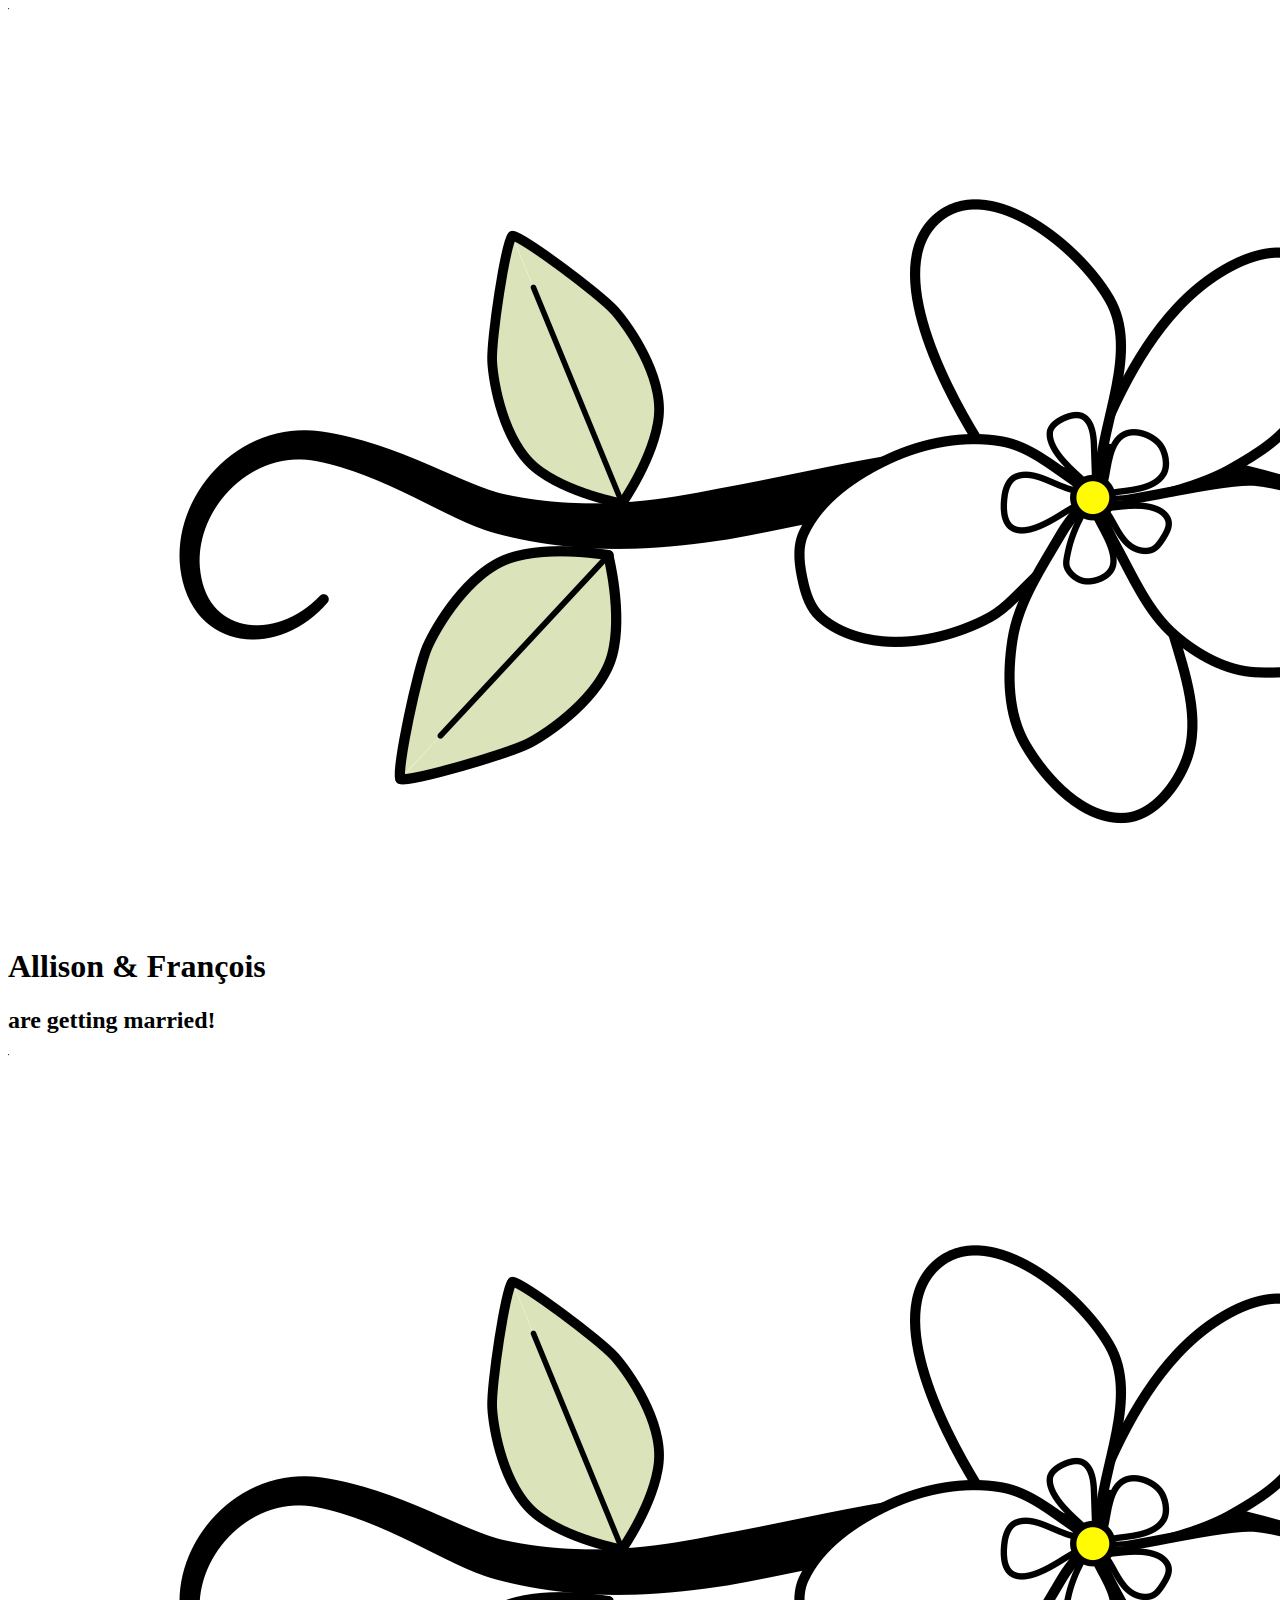
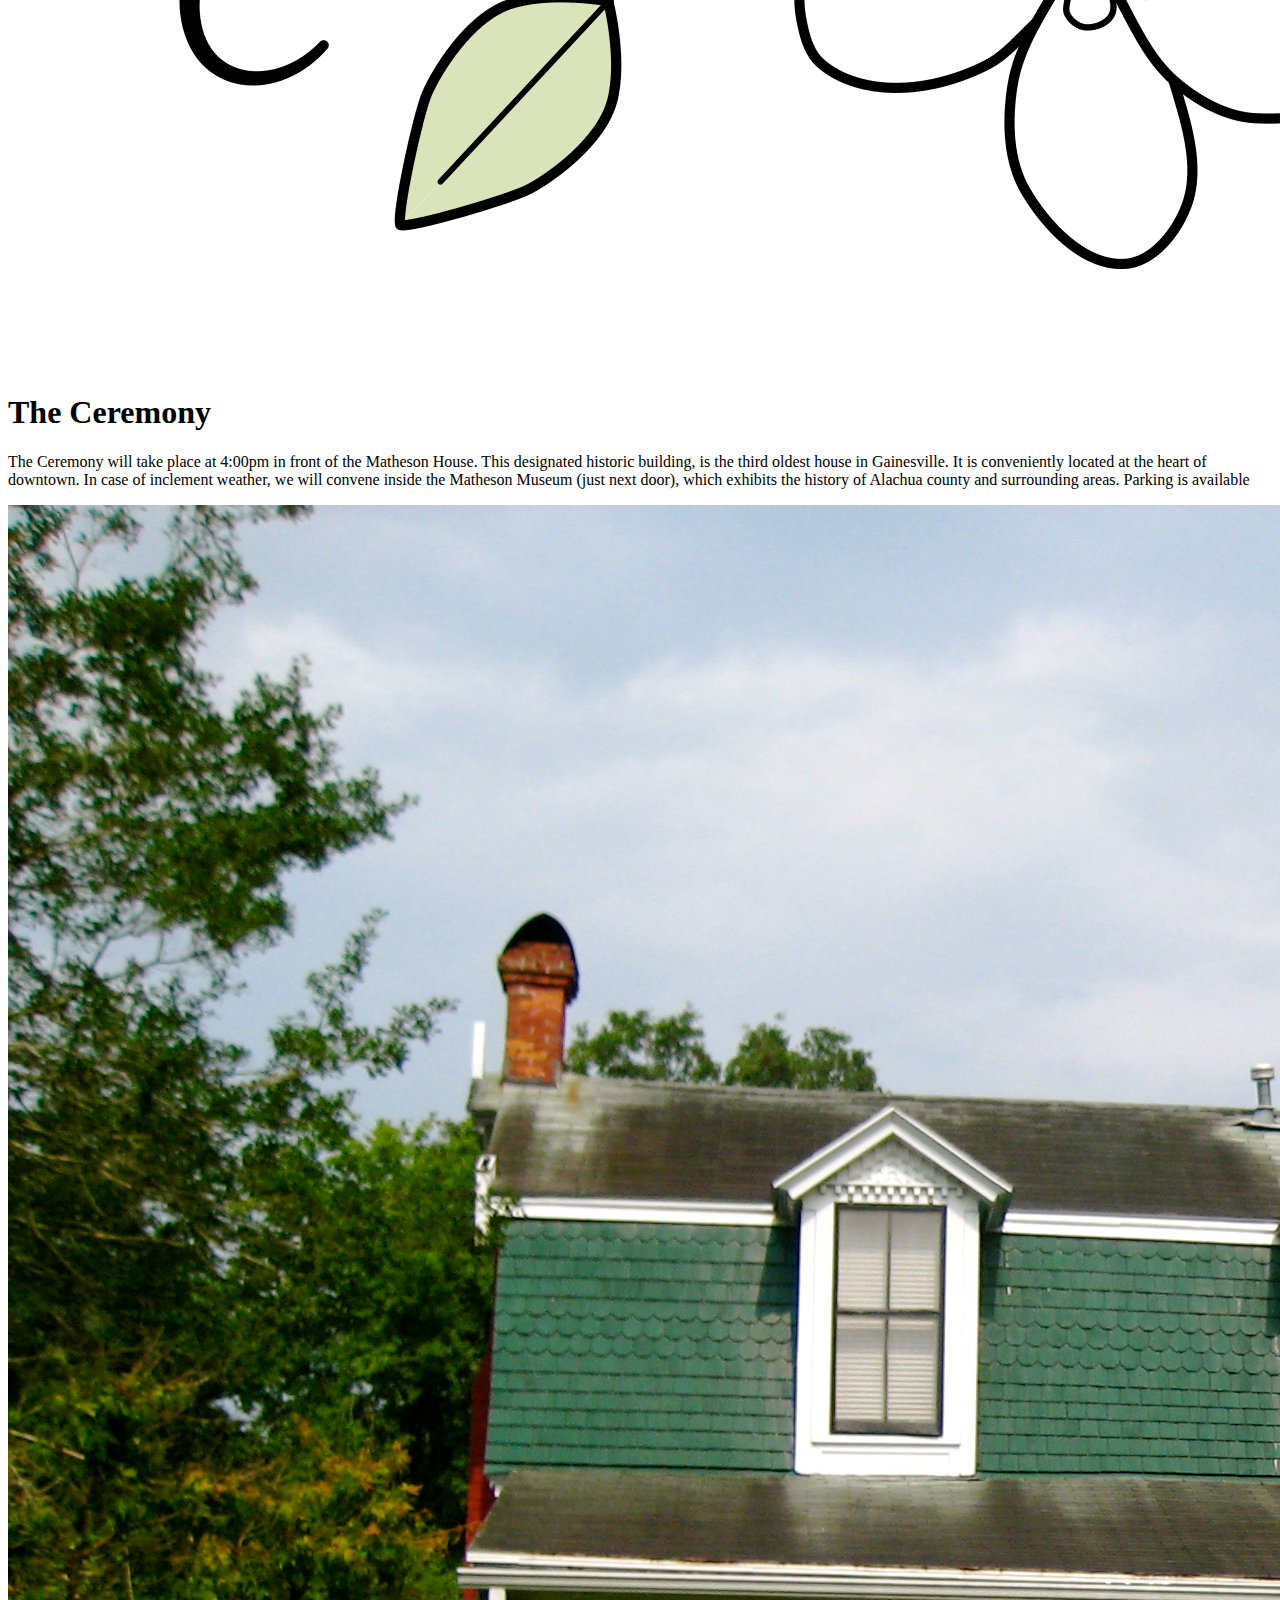
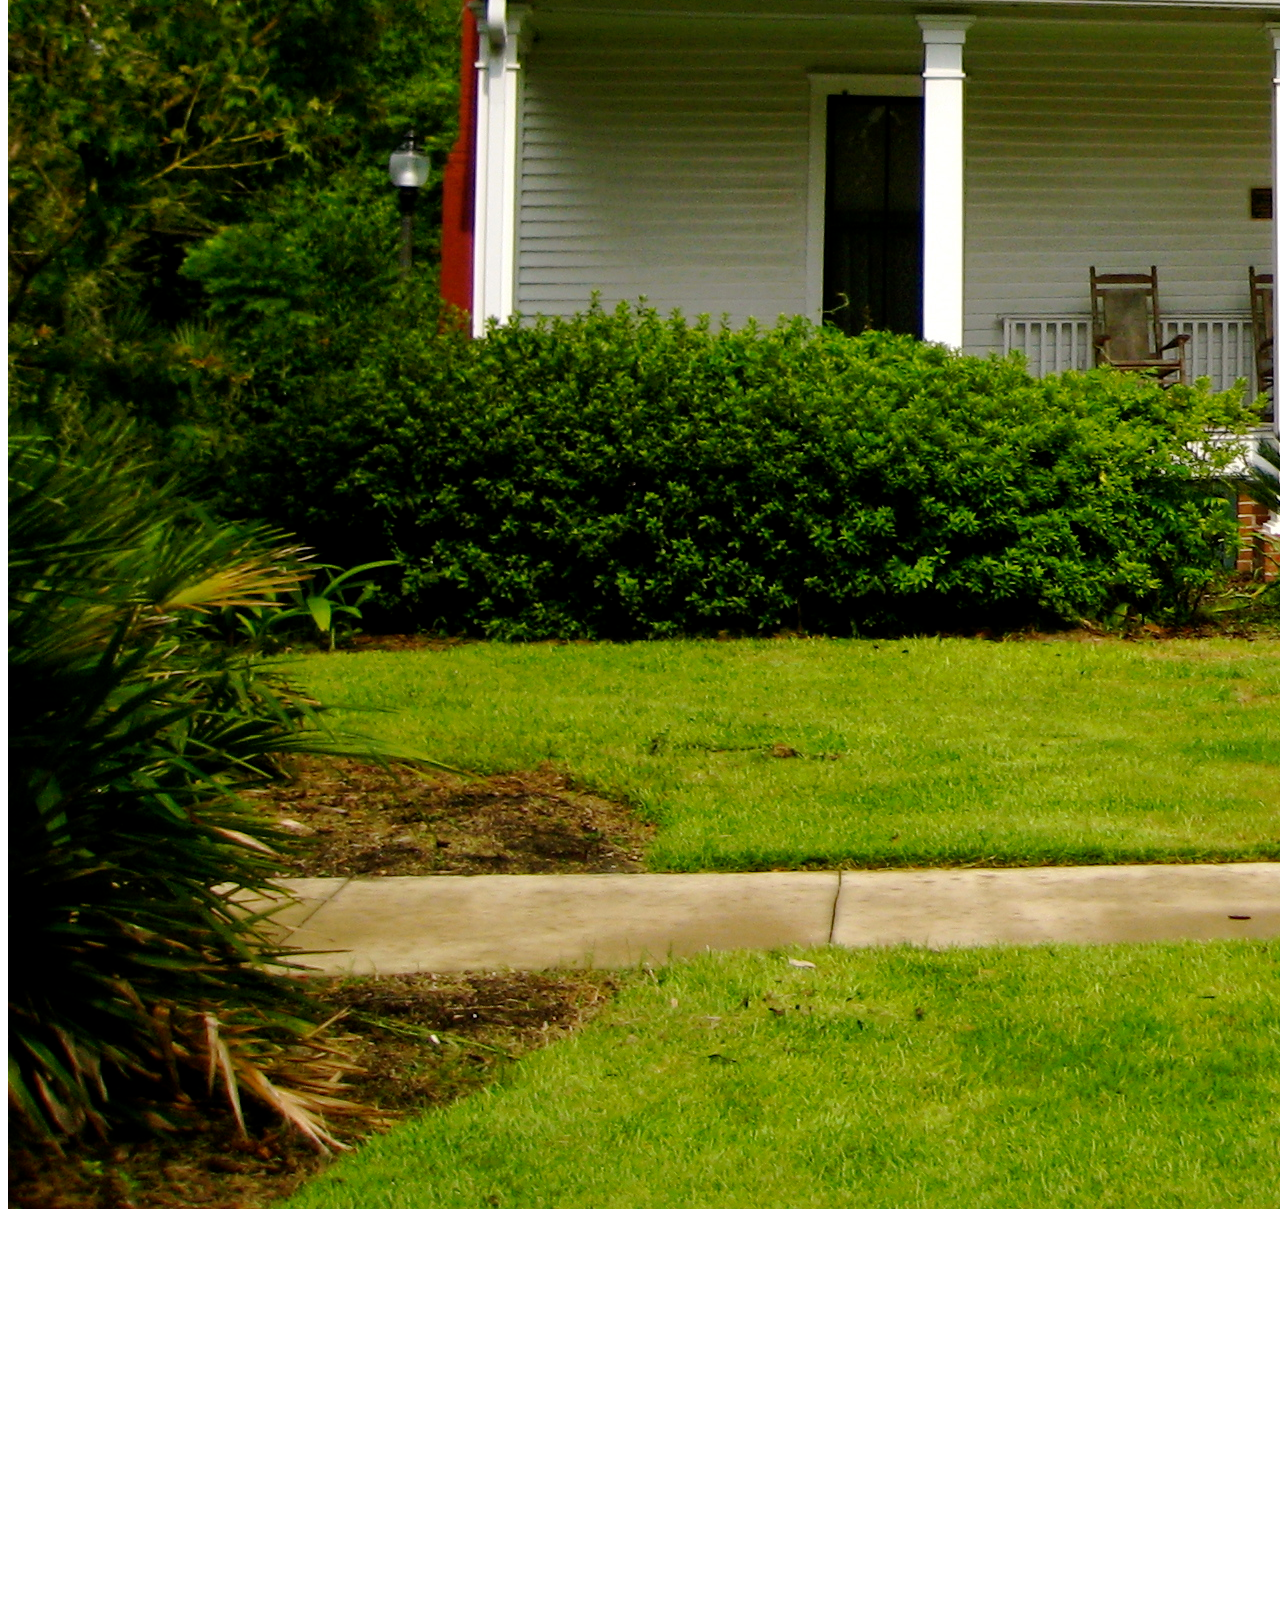
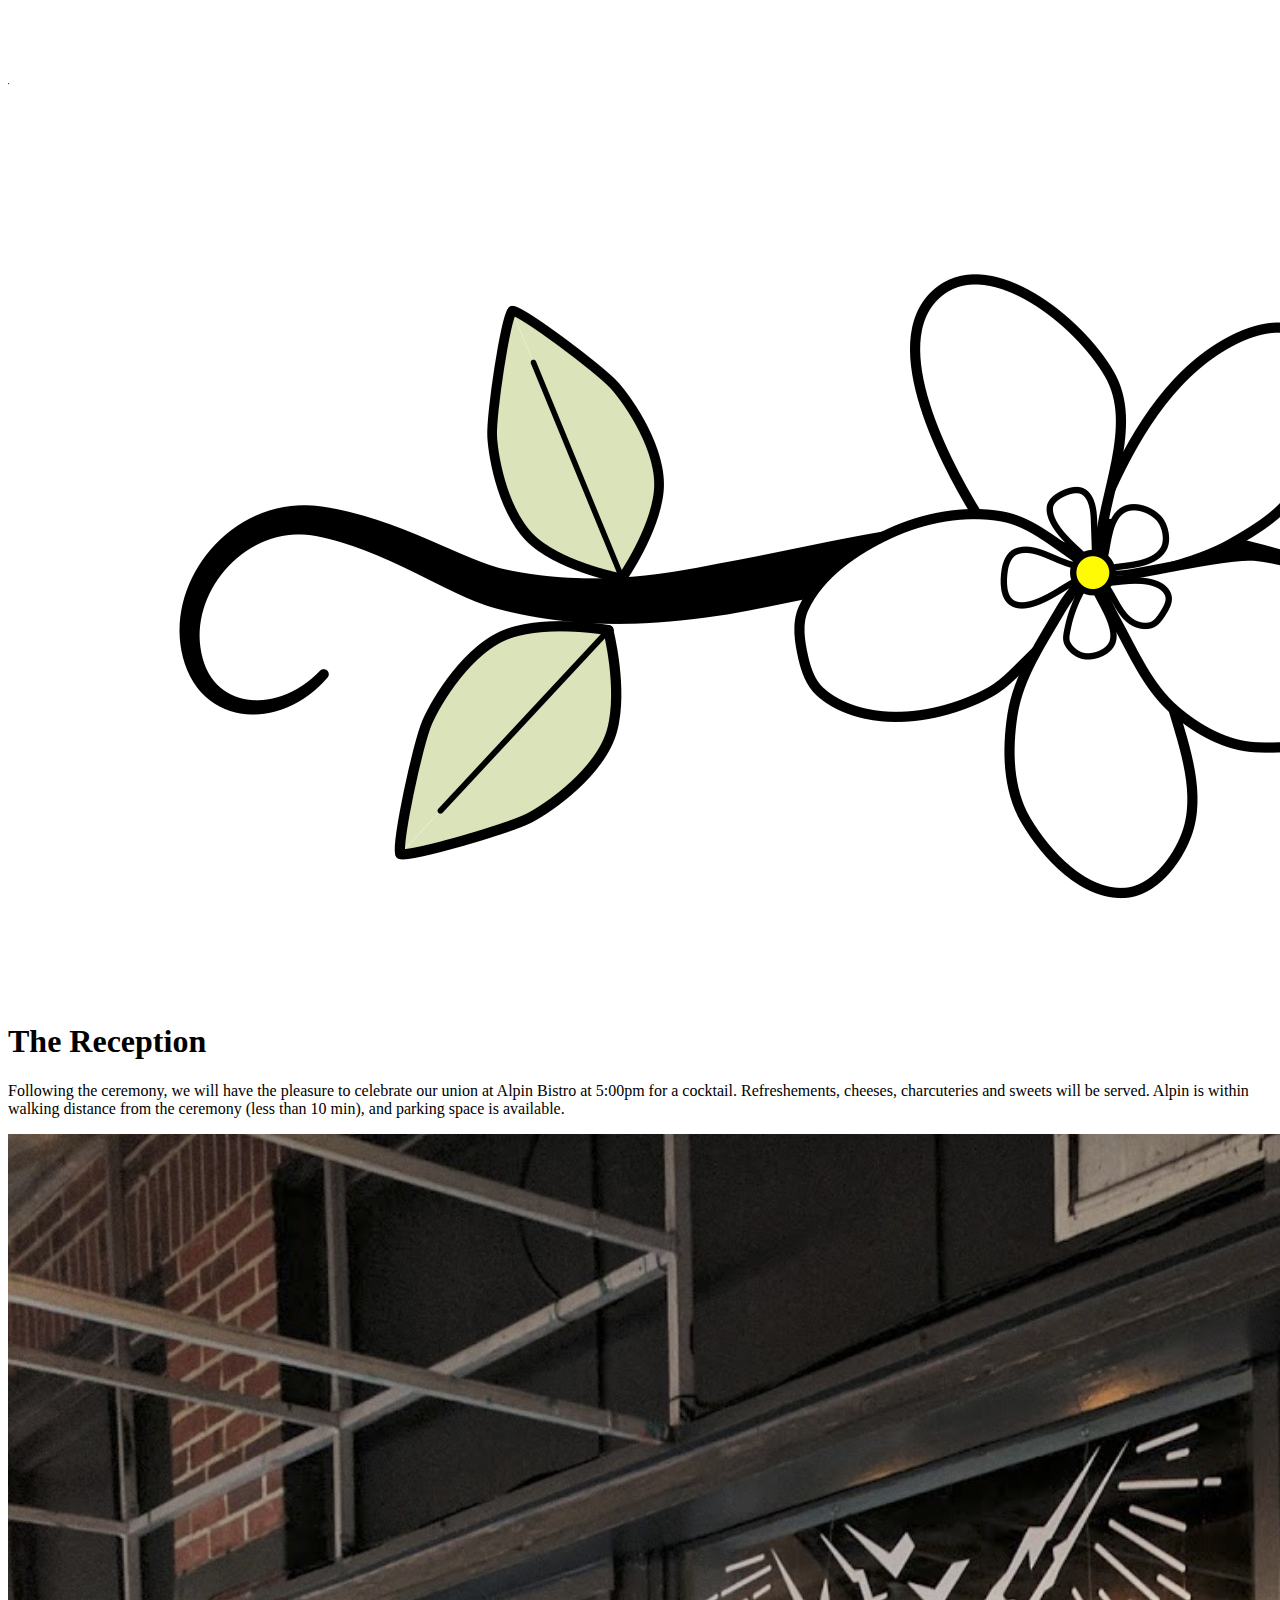
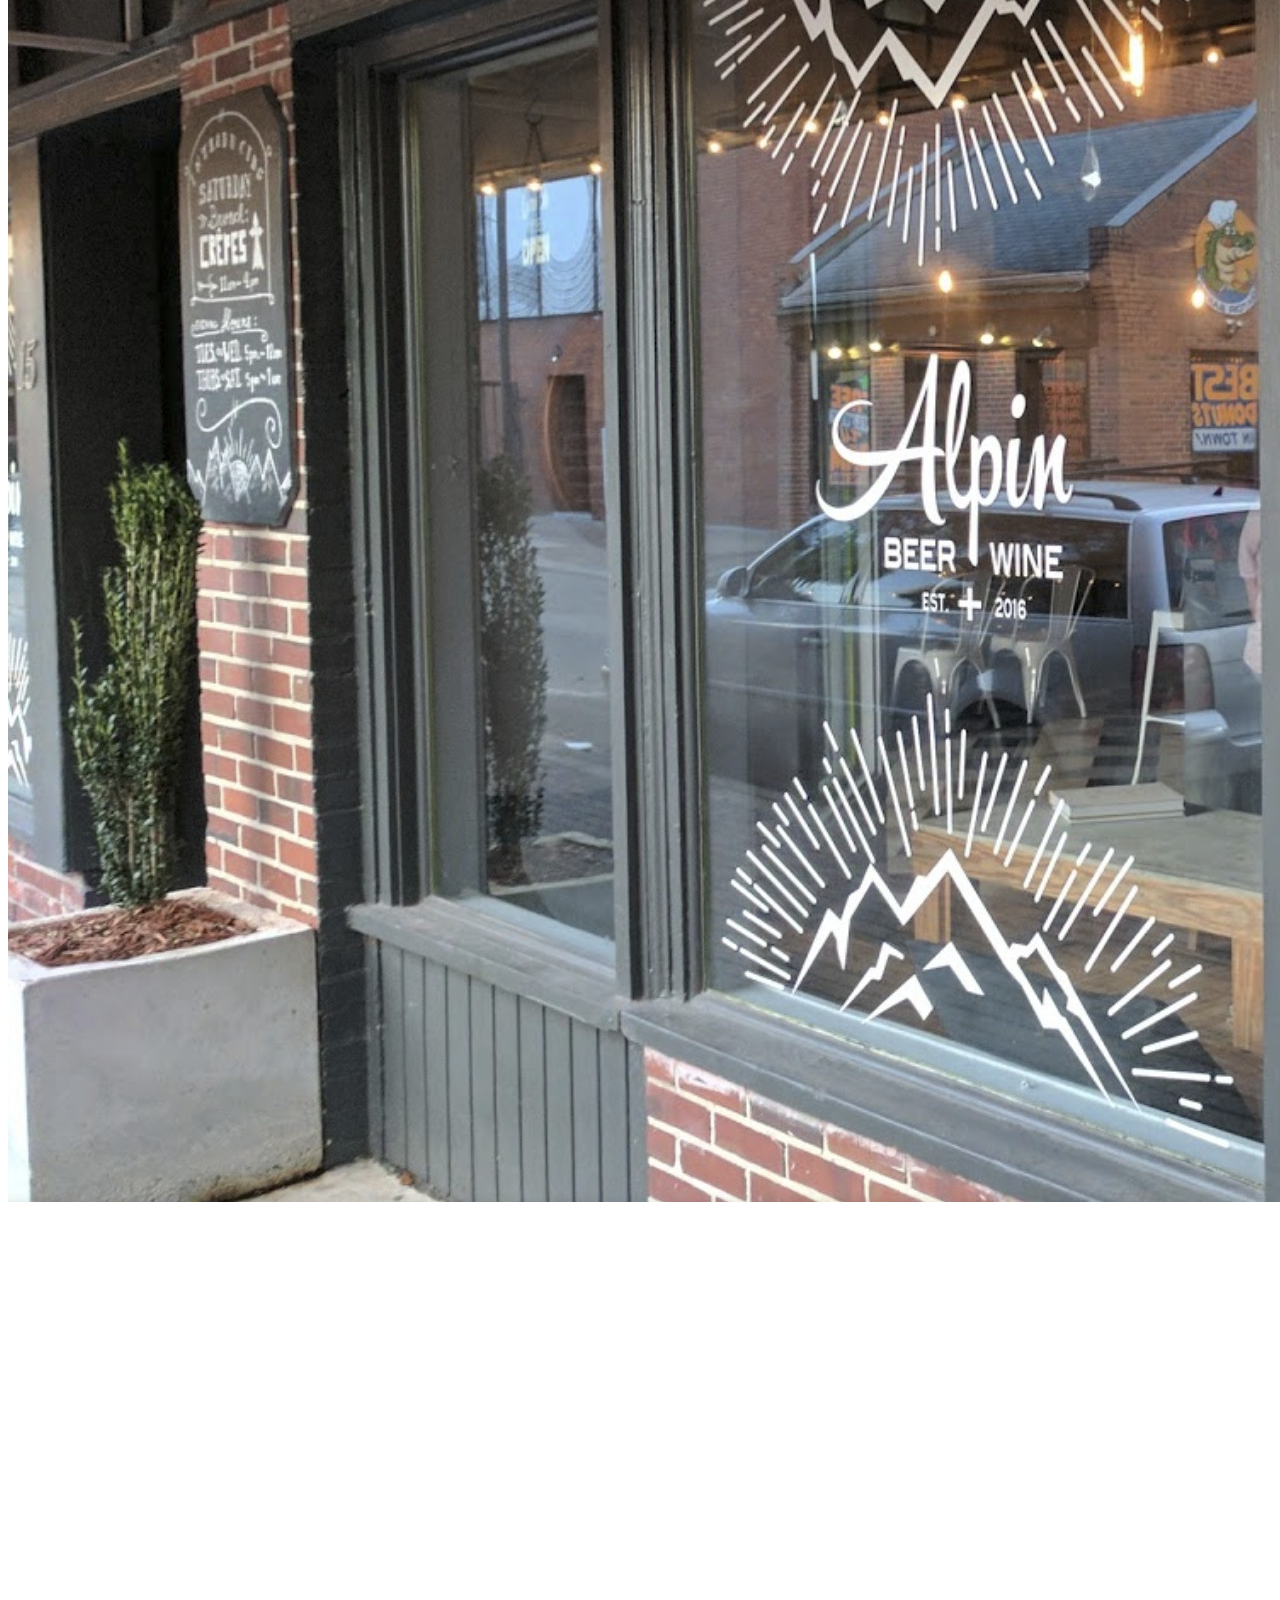
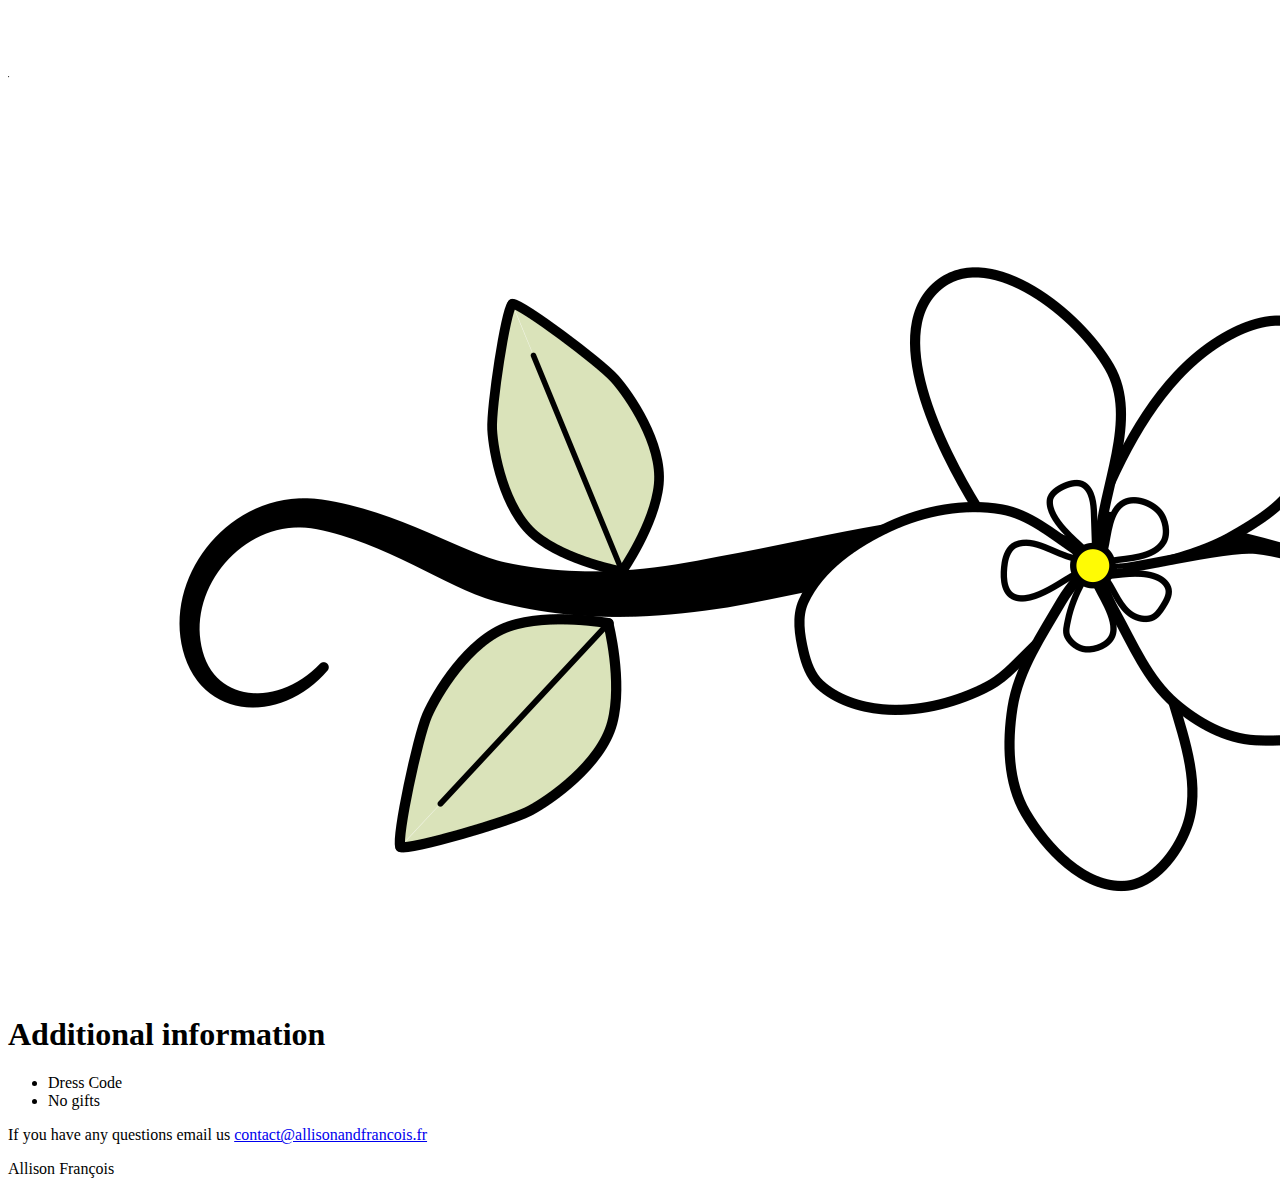
==== index.html @ 4cf5cd16 "initial commit" ====
<!DOCTYPE html>
<html>
<head>
	<meta name="generator" content="Hugo 0.19" />
    
    <meta http-equiv="Content-Type" content="text/html" charset="UTF-8" />
    <meta http-equiv="X-UA-Compatible" content="IE=edge,chrome=1" />

    
    <meta name="viewport" content="width=device-width, initial-scale=1.0, maximum-scale=1">
    <title> Allison &amp; François &middot; Allison &amp; François </title>

    <meta name="HandheldFriendly" content="True" />
    <meta name="MobileOptimized" content="320" />
    <meta name="viewport" content="width=device-width, initial-scale=1.0" />

    
    <link rel="stylesheet" type="text/css" href="http://allisonandfrancois.fr//css/base.css" />
</head>

<body class="home-template">

    
    <header id="site-head" style="background-image: url(/images/background-cover.jpg)">
        <div class="vertical">
            <div id="site-head-content" class="inner">

                 <a id="blog-logo" href="http://allisonandfrancois.fr/"><img src="/images/flowers.png" alt="Blog Logo" /></a>
                <h1 class="blog-title">Allison &amp; François</h1>
                <h2 class="blog-description">are getting married!</h2> 

                <i id='header-arrow' class="fa fa-angle-down"></i>
            </div>
        </div>

    </header>

    <main class="content" role="main">
    <div class='fixed-nav'>
    </div>
        
                
                    <div class='post-holder'>

<article class="post first">


    <header class="post-header">
        <a id="blog-logo" href="http://allisonandfrancois.fr/">
            
                <a id="blog-logo" href="http://allisonandfrancois.fr/"><img src="/images/flowers.png" alt="Blog Logo" /></a>
            
        </a>
    </header>
    <h1 class="post-title">The Ceremony</h1>

    <section class="post-content">
    <p>The Ceremony will take place at 4:00pm in front of the Matheson House. This designated historic building, is the third oldest house in Gainesville. It is conveniently located at the heart of downtown. In case of inclement weather, we will convene inside the Matheson Museum (just next door), which exhibits the history of Alachua county and surrounding areas. Parking is available</p>

<p><img src="images/matheson_house.jpg" alt="photo of the house" /></p>

<iframe src="https://www.google.com/maps/embed?pb=!1m18!1m12!1m3!1d3467.369806577767!2d-82.32172528436672!3d29.651041482027292!2m3!1f0!2f0!3f0!3m2!1i1024!2i768!4f13.1!3m3!1m2!1s0x88e8a3f3b78b687b%3A0x1d0d6c8cef5e71d9!2sHistoric+Matheson+House!5e0!3m2!1sen!2sus!4v1488634221850" width="600" height="450" frameborder="0" style="border:0" allowfullscreen></iframe>

    </section>

    <footer class="post-footer">

    

    </footer>
</article>
</div>
<div class='post-after'></div>

                
        
                
                    <div class='post-holder'>

<article class="post">


    <header class="post-header">
        <a id="blog-logo" href="http://allisonandfrancois.fr/">
            
                <a id="blog-logo" href="http://allisonandfrancois.fr/"><img src="/images/flowers.png" alt="Blog Logo" /></a>
            
        </a>
    </header>
    <h1 class="post-title">The Reception</h1>

    <section class="post-content">
    <p>Following the ceremony, we will have the pleasure to celebrate our union at Alpin Bistro at 5:00pm for a cocktail. Refreshements, cheeses, charcuteries and sweets will be served. Alpin is within walking distance from the ceremony (less than 10 min), and parking space is available.</p>

<p><img src="images/alpin.jpg" alt="Alpin" /></p>

<iframe src="https://www.google.com/maps/embed?pb=!1m18!1m12!1m3!1d3467.3551136433157!2d-82.32869078436678!3d29.651467982027082!2m3!1f0!2f0!3f0!3m2!1i1024!2i768!4f13.1!3m3!1m2!1s0x88e8a38c5757c515%3A0x435b58ce894a6d7e!2sAlpin!5e0!3m2!1sen!2sus!4v1488634640125" width="600" height="450" frameborder="0" style="border:0" allowfullscreen></iframe>

    </section>

    <footer class="post-footer">

    

    </footer>
</article>
</div>
<div class='post-after'></div>

                
        
                
                    <div class='post-holder'>

<article class="post last">


    <header class="post-header">
        <a id="blog-logo" href="http://allisonandfrancois.fr/">
            
                <a id="blog-logo" href="http://allisonandfrancois.fr/"><img src="/images/flowers.png" alt="Blog Logo" /></a>
            
        </a>
    </header>
    <h1 class="post-title">Additional information</h1>

    <section class="post-content">
    <ul>
<li>Dress Code</li>
<li>No gifts</li>
</ul>

<p>If you have any questions email us <a href="mailto:contact@allisonandfrancois.fr">contact@allisonandfrancois.fr</a></p>

    </section>

    <footer class="post-footer">

    

    </footer>
</article>
</div>
<div class='post-after'></div>

                
        

</main>
        <footer class="site-footer">
        <div>
        
        <a href="mailto:contact@allisonandfrancois.fr" title="Email contact@allisonandfrancois.fr"> <i class='fa fa-envelope-o fa-2x'></i></a>
        
        </div>
        <div class="inner">
             <section >Allison <i class='fa fa-heart fa-2X'></i> François</section>
        </div>
    </footer>


        
    <script src="http://allisonandfrancois.fr//js/jquery.min.js"></script>
    <script type="text/javascript" src="http://allisonandfrancois.fr//js/index.min.js"></script>



</body>
</html>
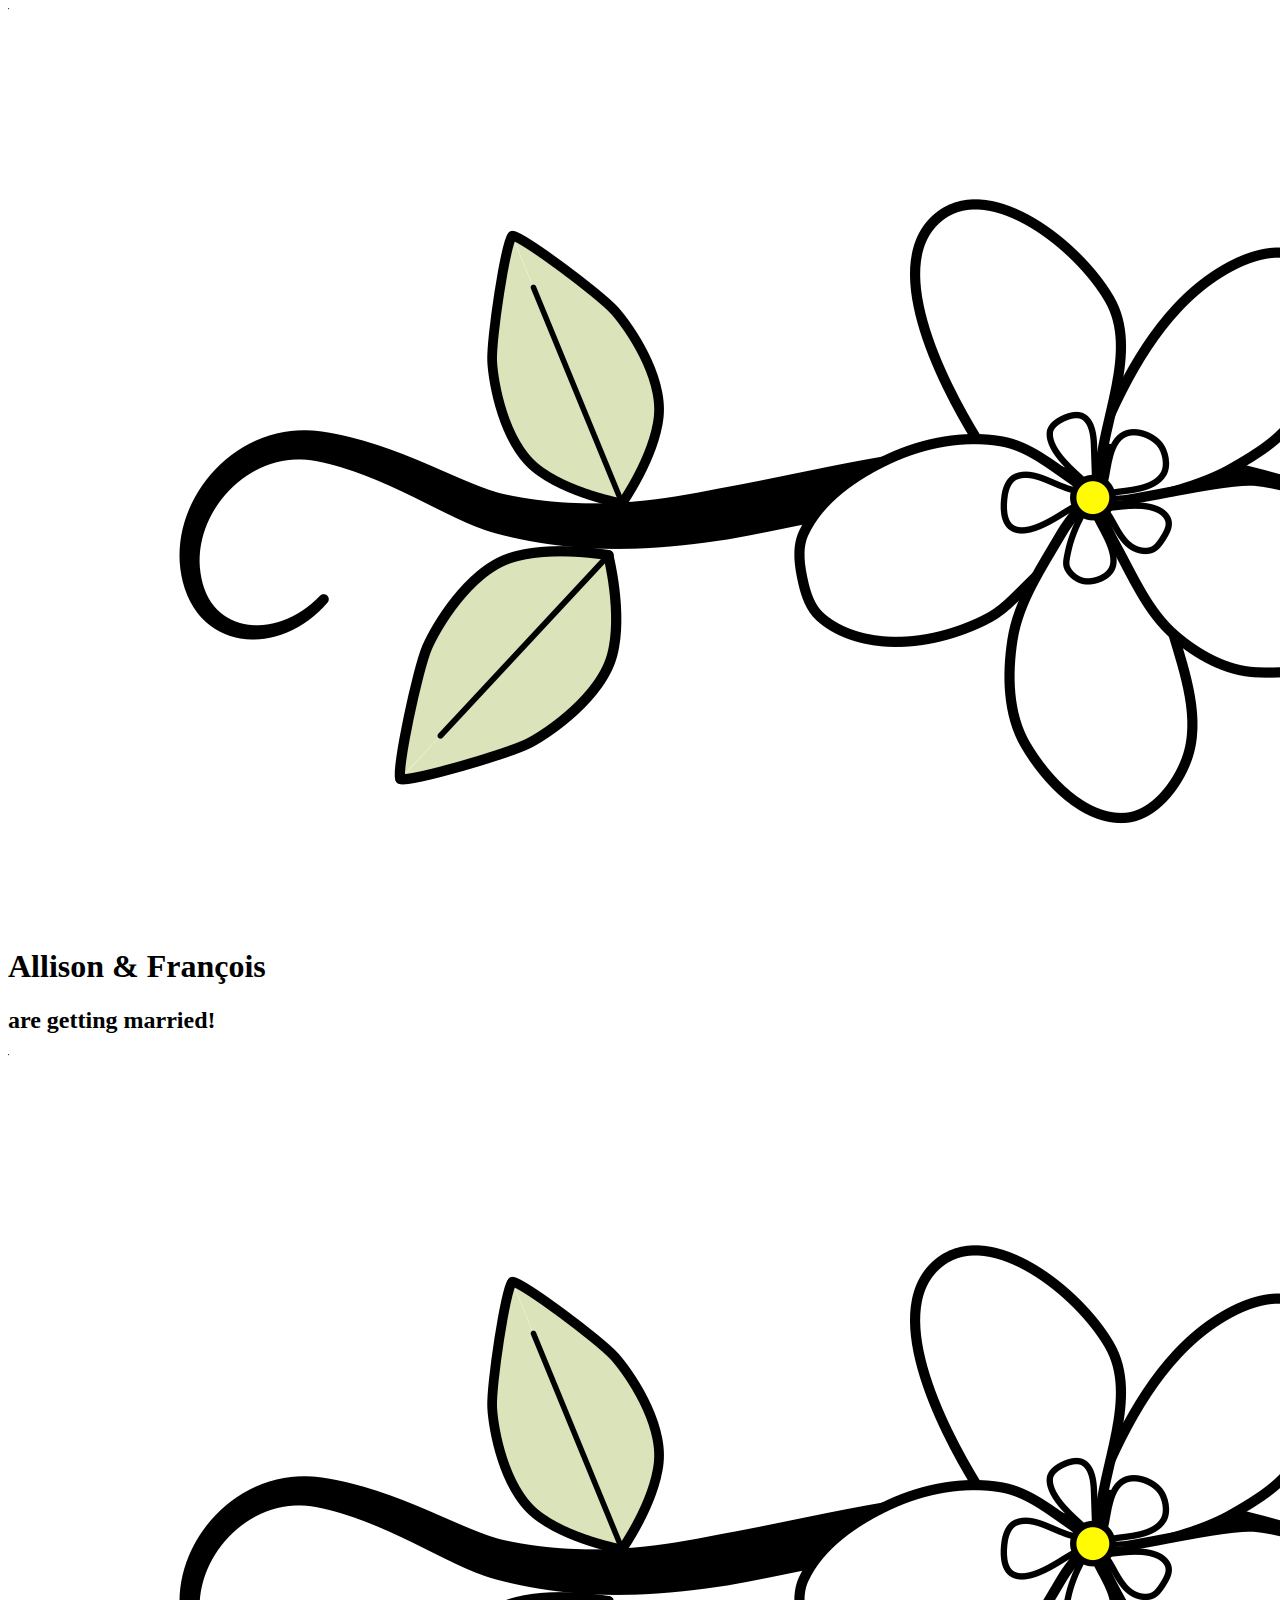
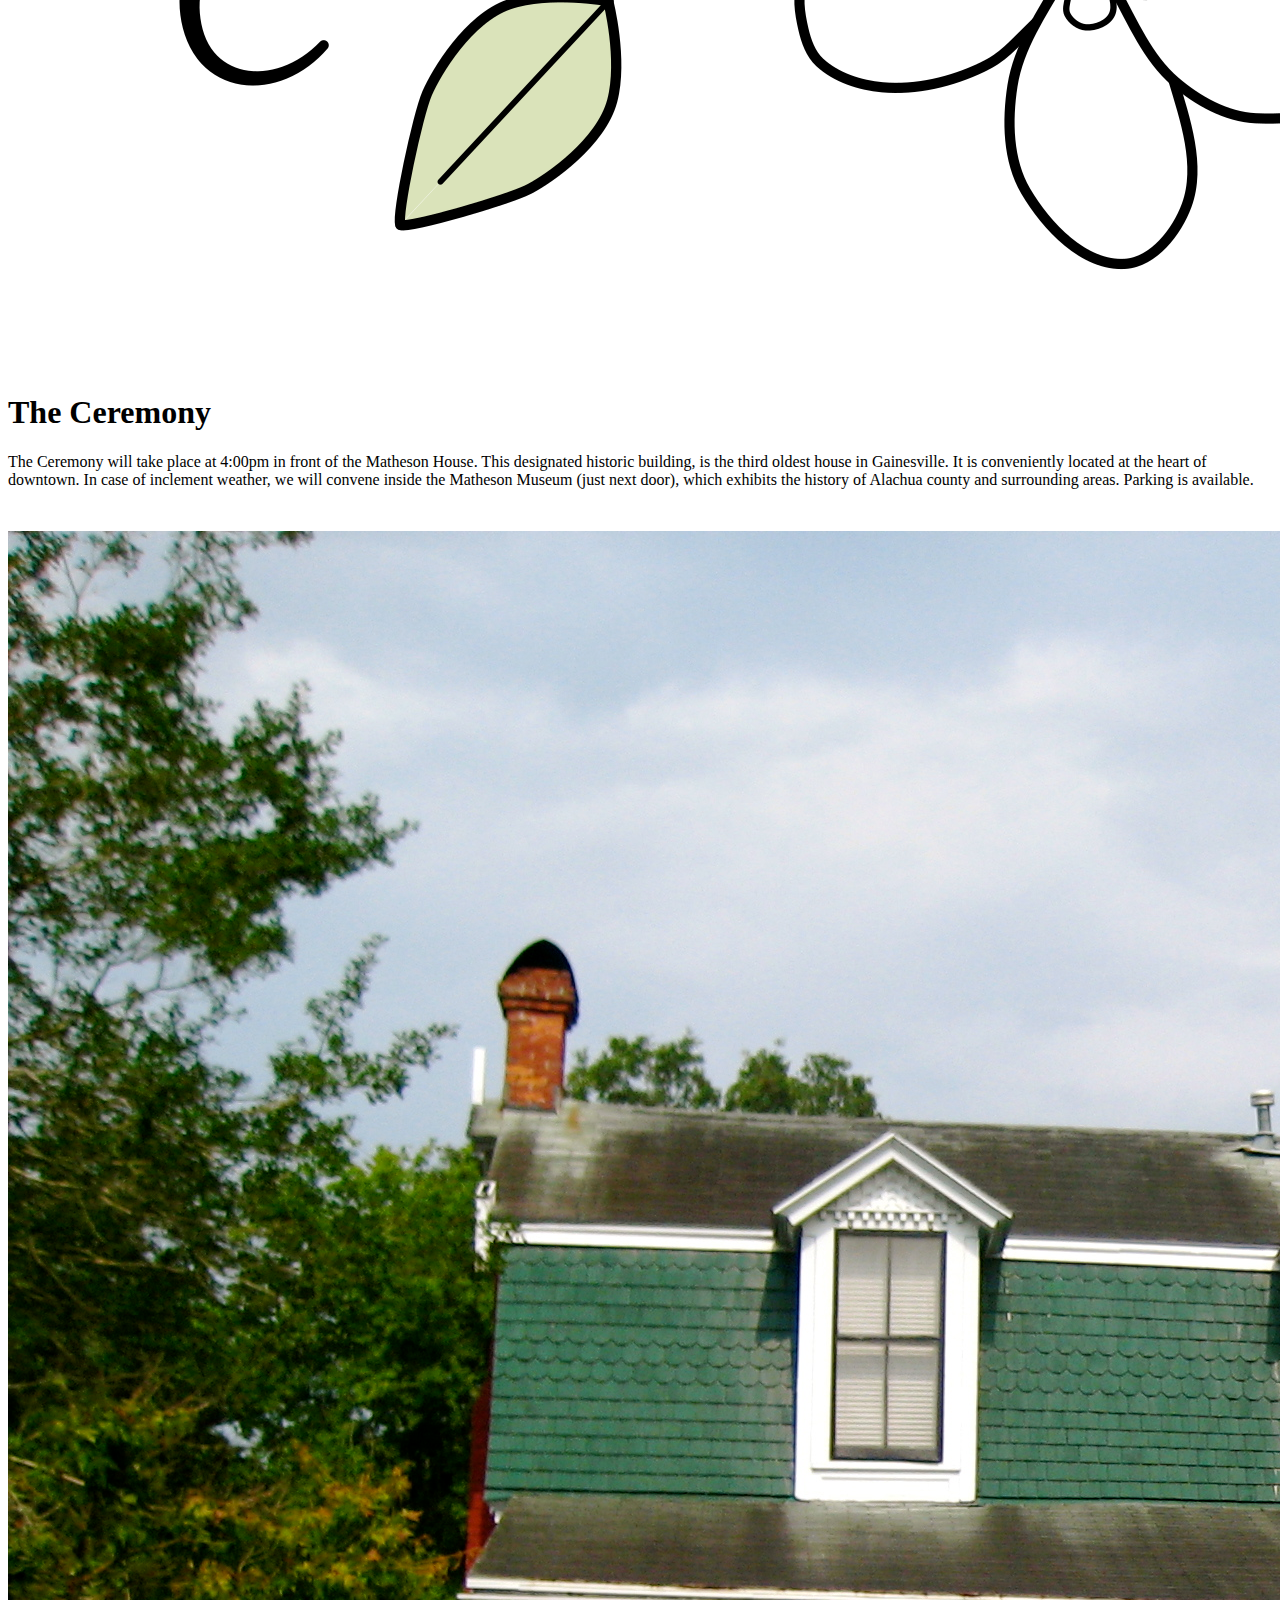
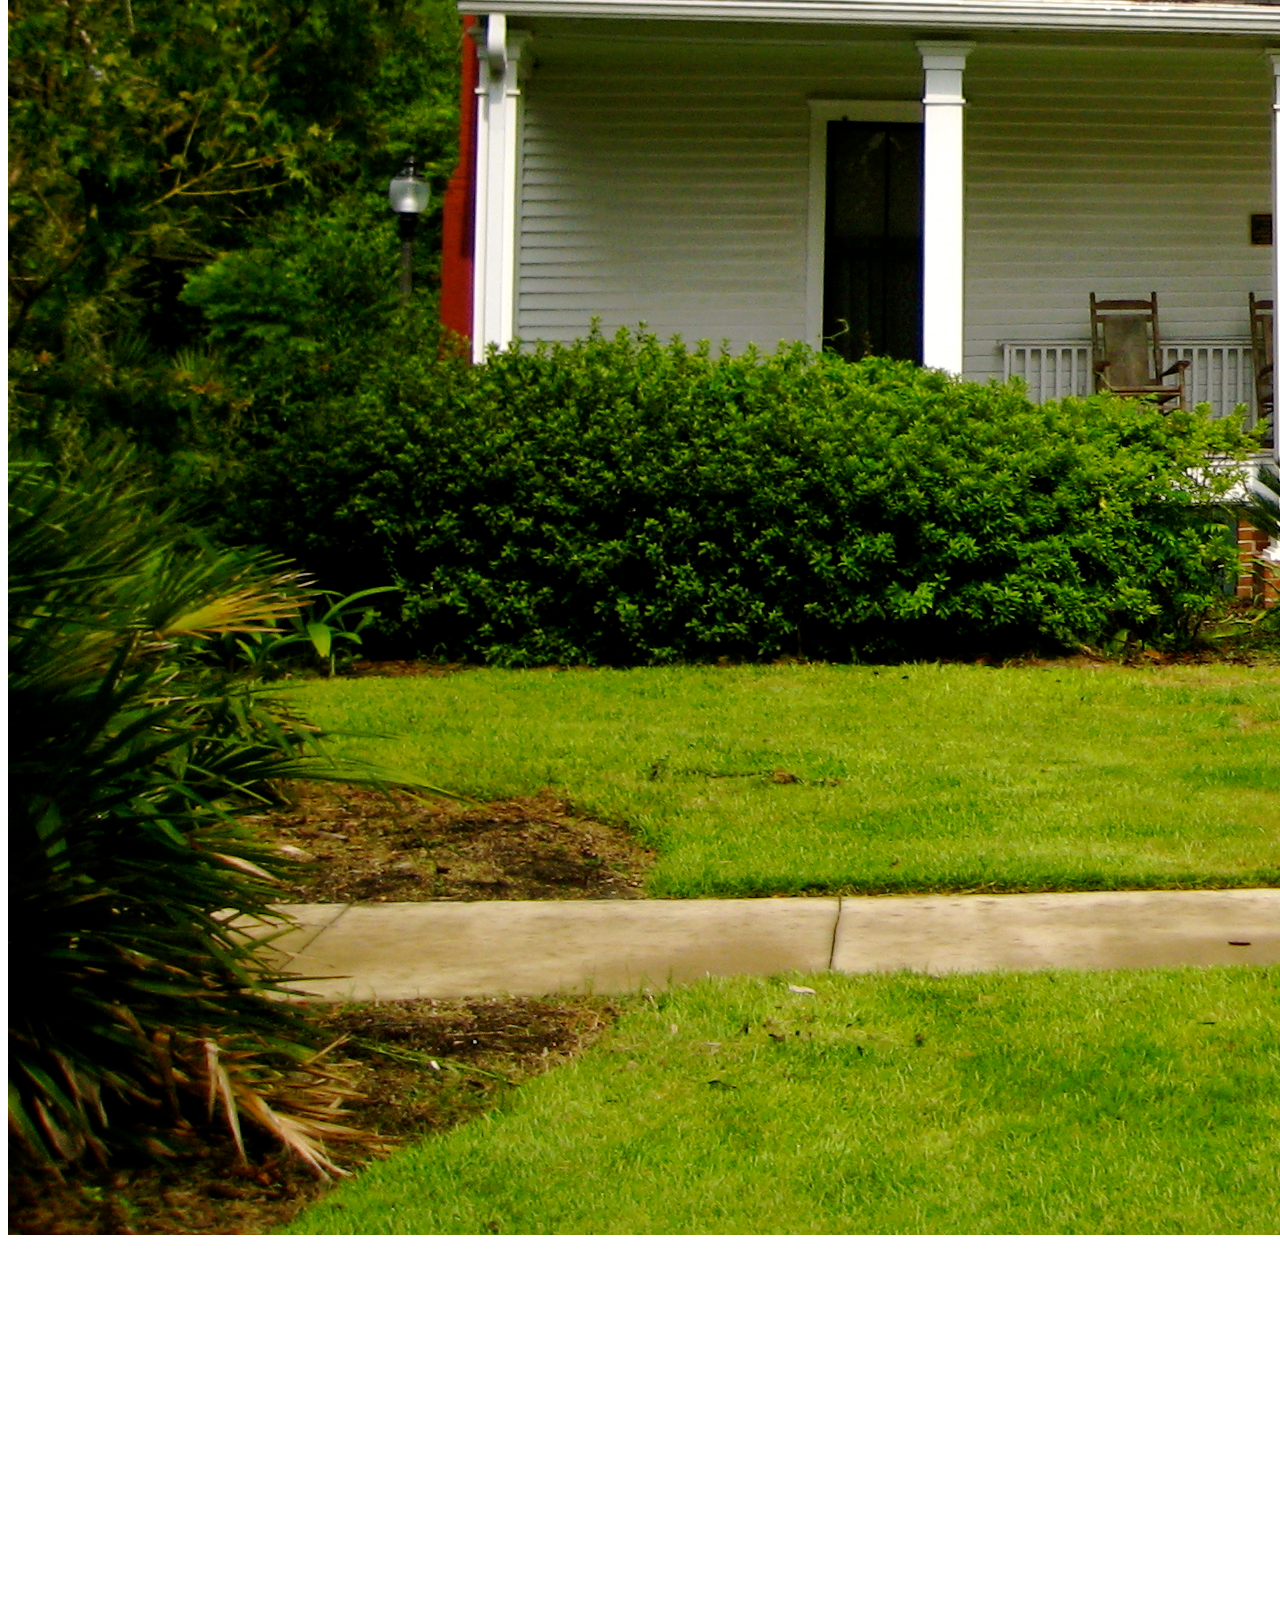
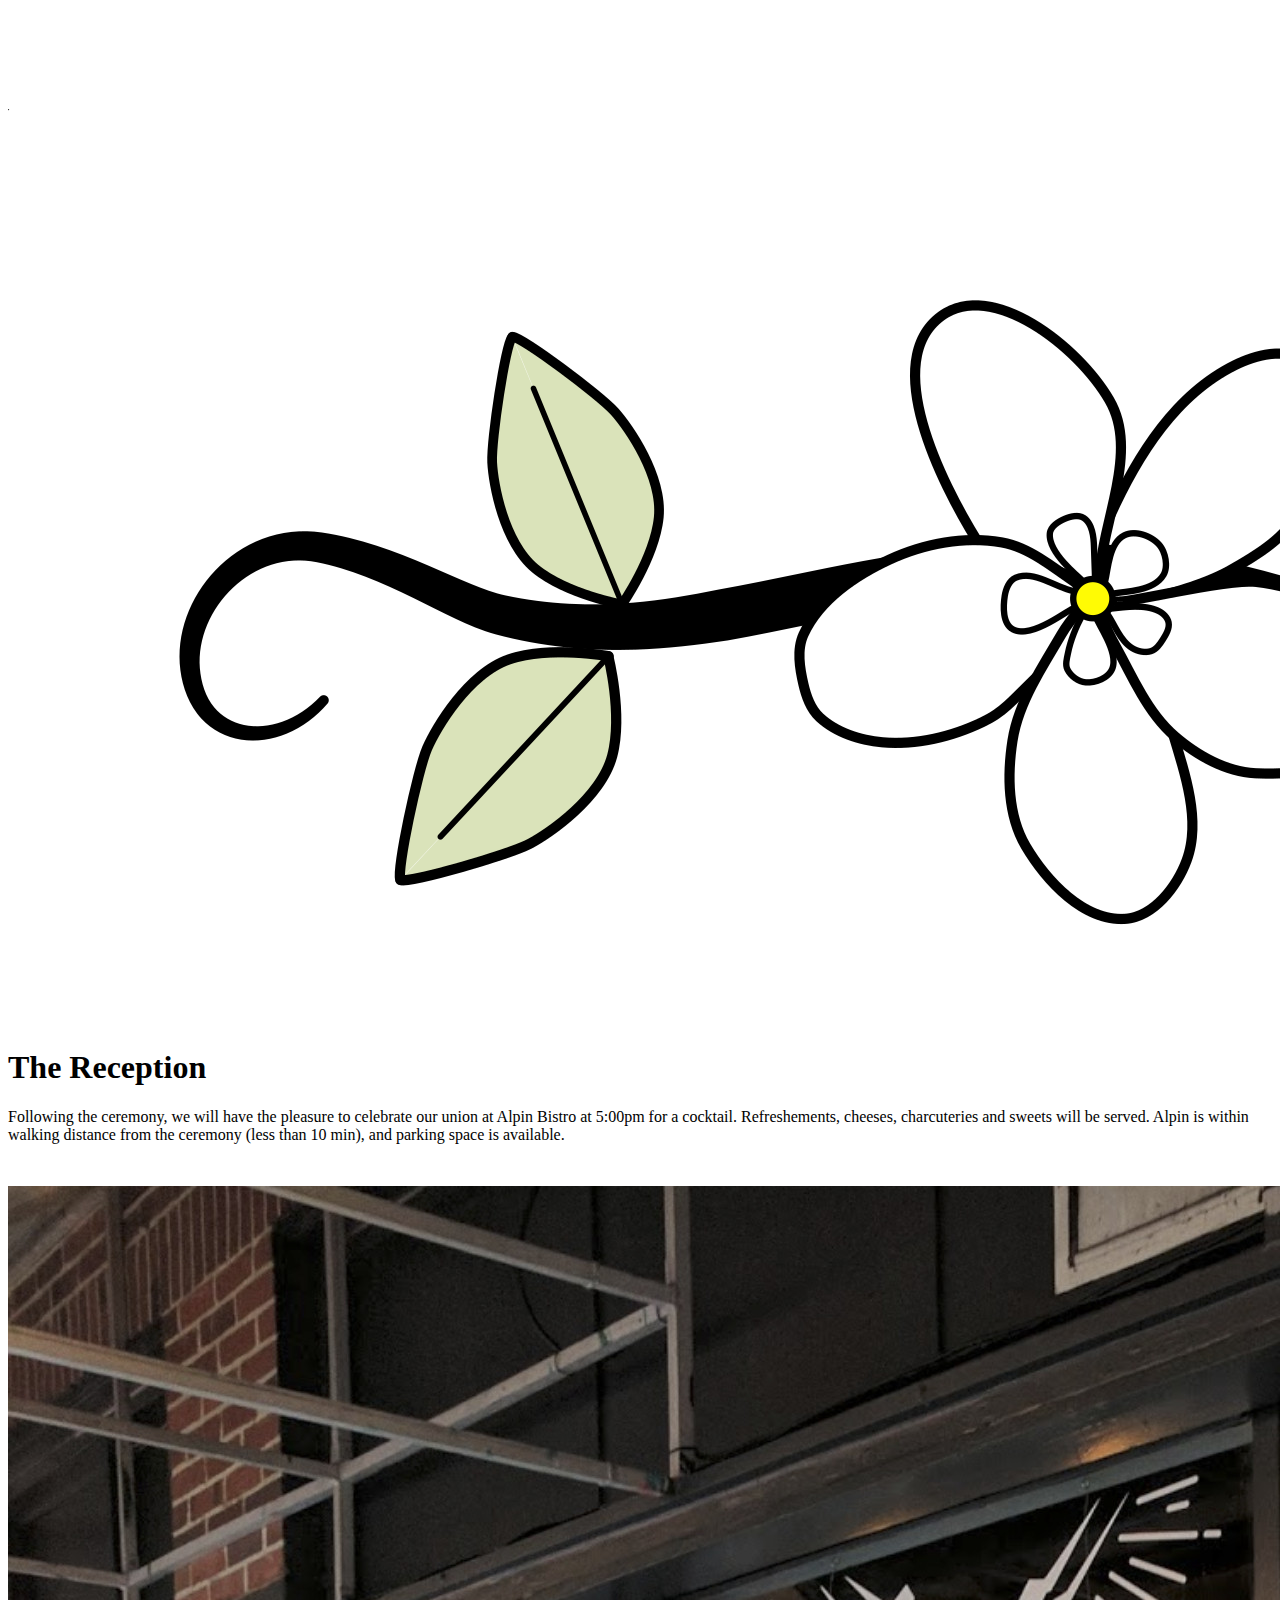
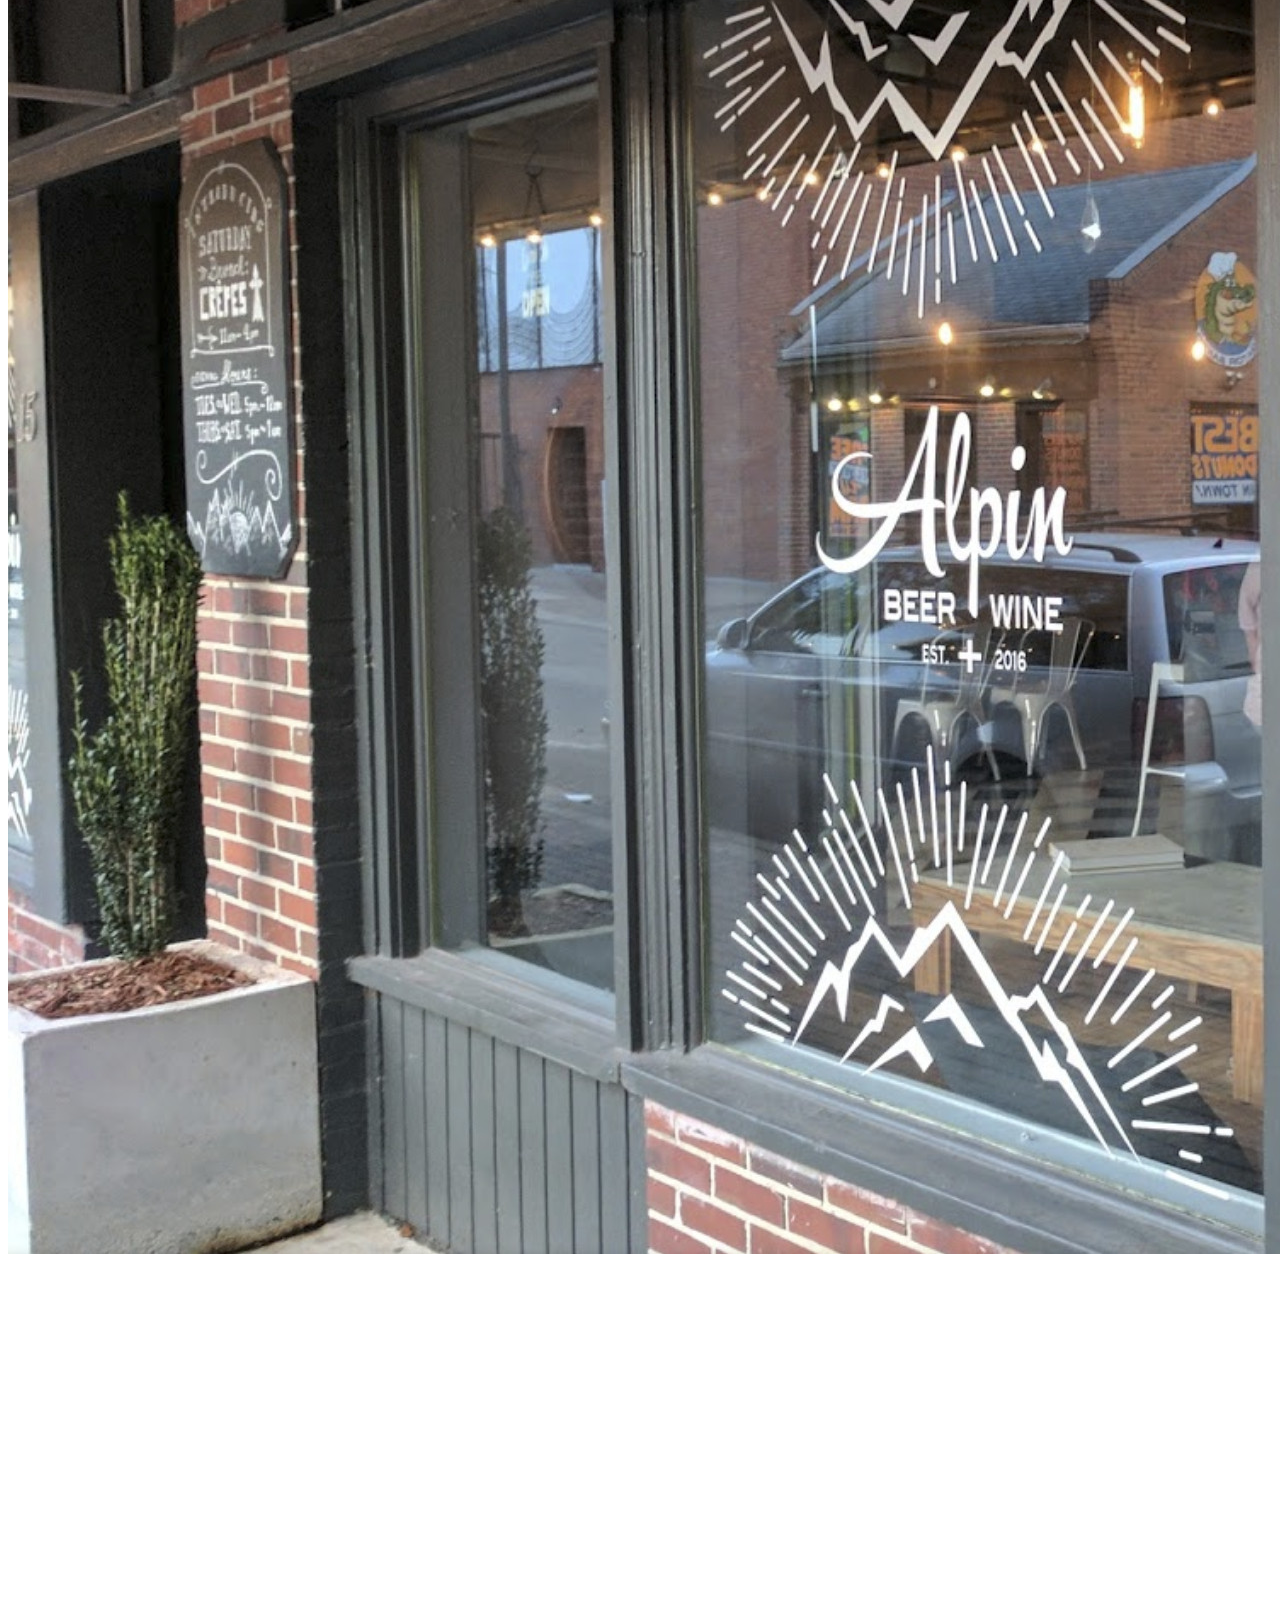
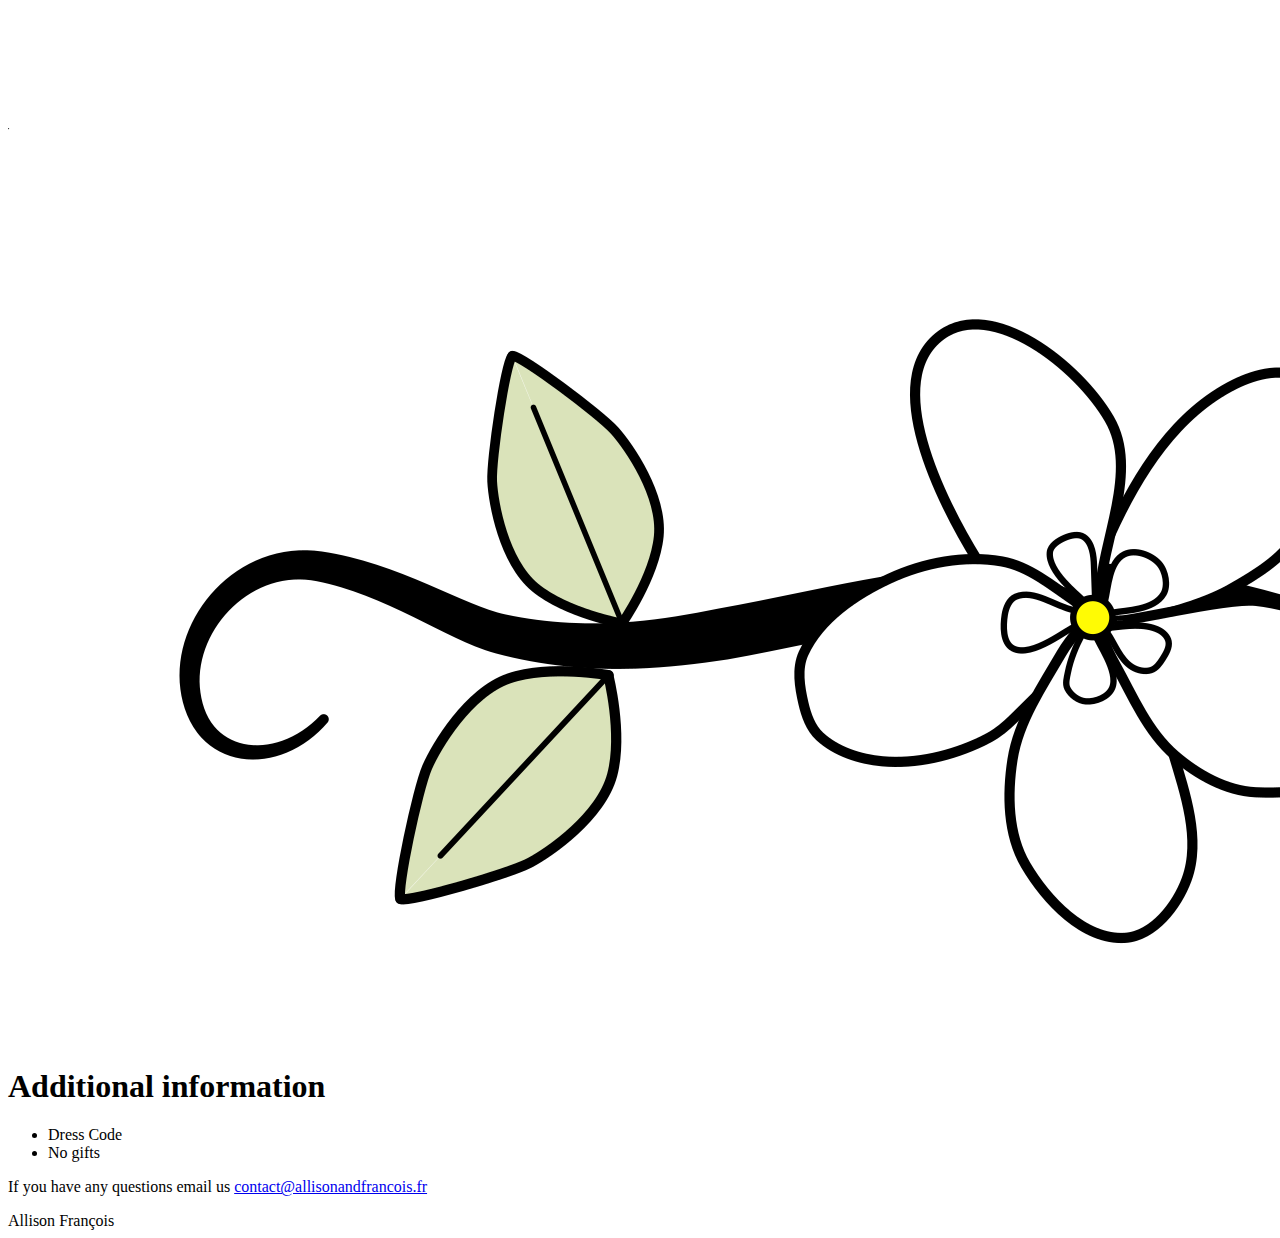
==== commit 35a76e94: "small ui fixes" ====
--- a/index.html
+++ b/index.html
@@ -55,11 +55,13 @@
     <h1 class="post-title">The Ceremony</h1>
 
     <section class="post-content">
-    <p>The Ceremony will take place at 4:00pm in front of the Matheson House. This designated historic building, is the third oldest house in Gainesville. It is conveniently located at the heart of downtown. In case of inclement weather, we will convene inside the Matheson Museum (just next door), which exhibits the history of Alachua county and surrounding areas. Parking is available</p>
+    <p>The Ceremony will take place at 4:00pm in front of the Matheson House. This designated historic building, is the third oldest house in Gainesville. It is conveniently located at the heart of downtown. In case of inclement weather, we will convene inside the Matheson Museum (just next door), which exhibits the history of Alachua county and surrounding areas. Parking is available.</p>
+
+<div style="height: 10px"></div>
 
 <p><img src="images/matheson_house.jpg" alt="photo of the house" /></p>
 
-<iframe src="https://www.google.com/maps/embed?pb=!1m18!1m12!1m3!1d3467.369806577767!2d-82.32172528436672!3d29.651041482027292!2m3!1f0!2f0!3f0!3m2!1i1024!2i768!4f13.1!3m3!1m2!1s0x88e8a3f3b78b687b%3A0x1d0d6c8cef5e71d9!2sHistoric+Matheson+House!5e0!3m2!1sen!2sus!4v1488634221850" width="600" height="450" frameborder="0" style="border:0" allowfullscreen></iframe>
+<iframe src="https://www.google.com/maps/embed?pb=!1m18!1m12!1m3!1d3467.369806577767!2d-82.32172528436672!3d29.651041482027292!2m3!1f0!2f0!3f0!3m2!1i1024!2i768!4f13.1!3m3!1m2!1s0x88e8a3f3b78b687b%3A0x1d0d6c8cef5e71d9!2sHistoric+Matheson+House!5e0!3m2!1sen!2sus!4v1488634221850" width="700" height="450" frameborder="0" style="border:0" allowfullscreen></iframe>
 
     </section>
 
@@ -92,9 +94,11 @@
     <section class="post-content">
     <p>Following the ceremony, we will have the pleasure to celebrate our union at Alpin Bistro at 5:00pm for a cocktail. Refreshements, cheeses, charcuteries and sweets will be served. Alpin is within walking distance from the ceremony (less than 10 min), and parking space is available.</p>
 
+<div style="height: 10px"></div>
+
 <p><img src="images/alpin.jpg" alt="Alpin" /></p>
 
-<iframe src="https://www.google.com/maps/embed?pb=!1m18!1m12!1m3!1d3467.3551136433157!2d-82.32869078436678!3d29.651467982027082!2m3!1f0!2f0!3f0!3m2!1i1024!2i768!4f13.1!3m3!1m2!1s0x88e8a38c5757c515%3A0x435b58ce894a6d7e!2sAlpin!5e0!3m2!1sen!2sus!4v1488634640125" width="600" height="450" frameborder="0" style="border:0" allowfullscreen></iframe>
+<iframe src="https://www.google.com/maps/embed?pb=!1m18!1m12!1m3!1d3467.3551136433157!2d-82.32869078436678!3d29.651467982027082!2m3!1f0!2f0!3f0!3m2!1i1024!2i768!4f13.1!3m3!1m2!1s0x88e8a38c5757c515%3A0x435b58ce894a6d7e!2sAlpin!5e0!3m2!1sen!2sus!4v1488634640125" width="700" height="450" frameborder="0" style="border:0" allowfullscreen></iframe>
 
     </section>
 
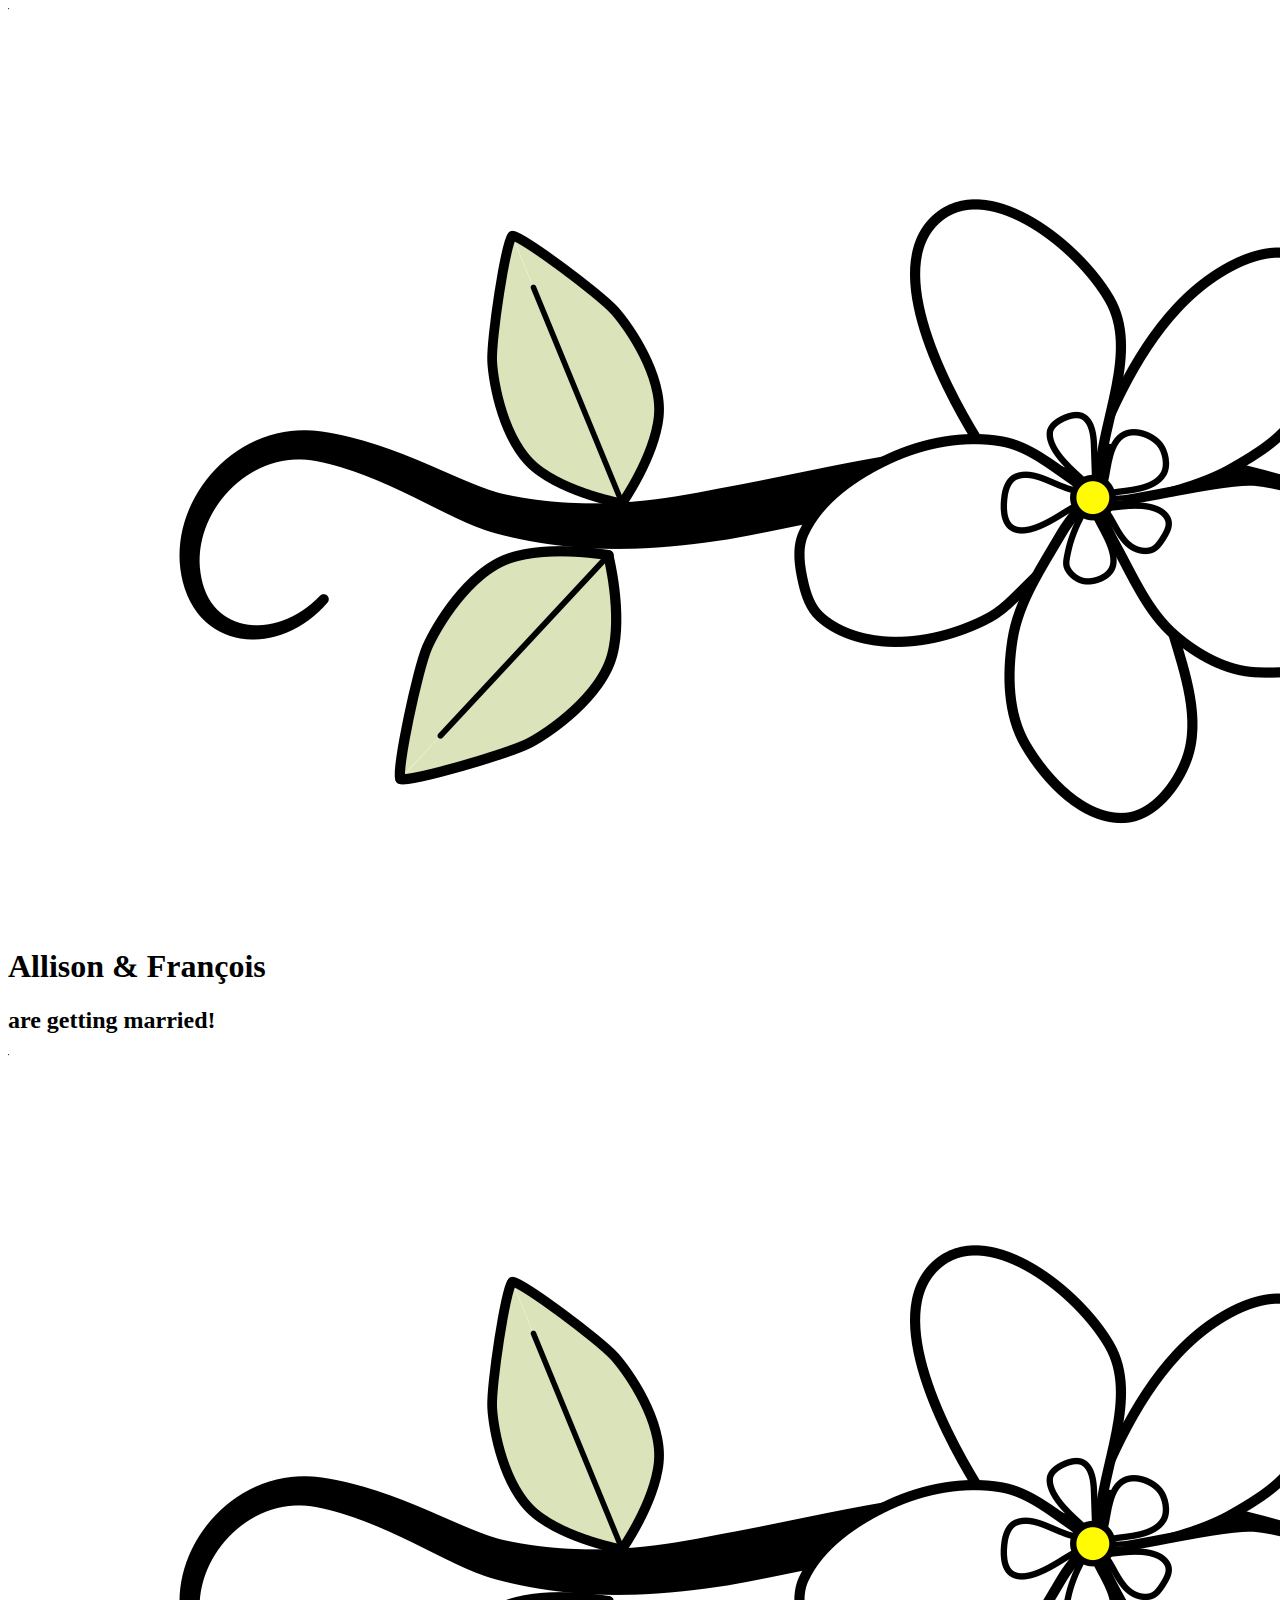
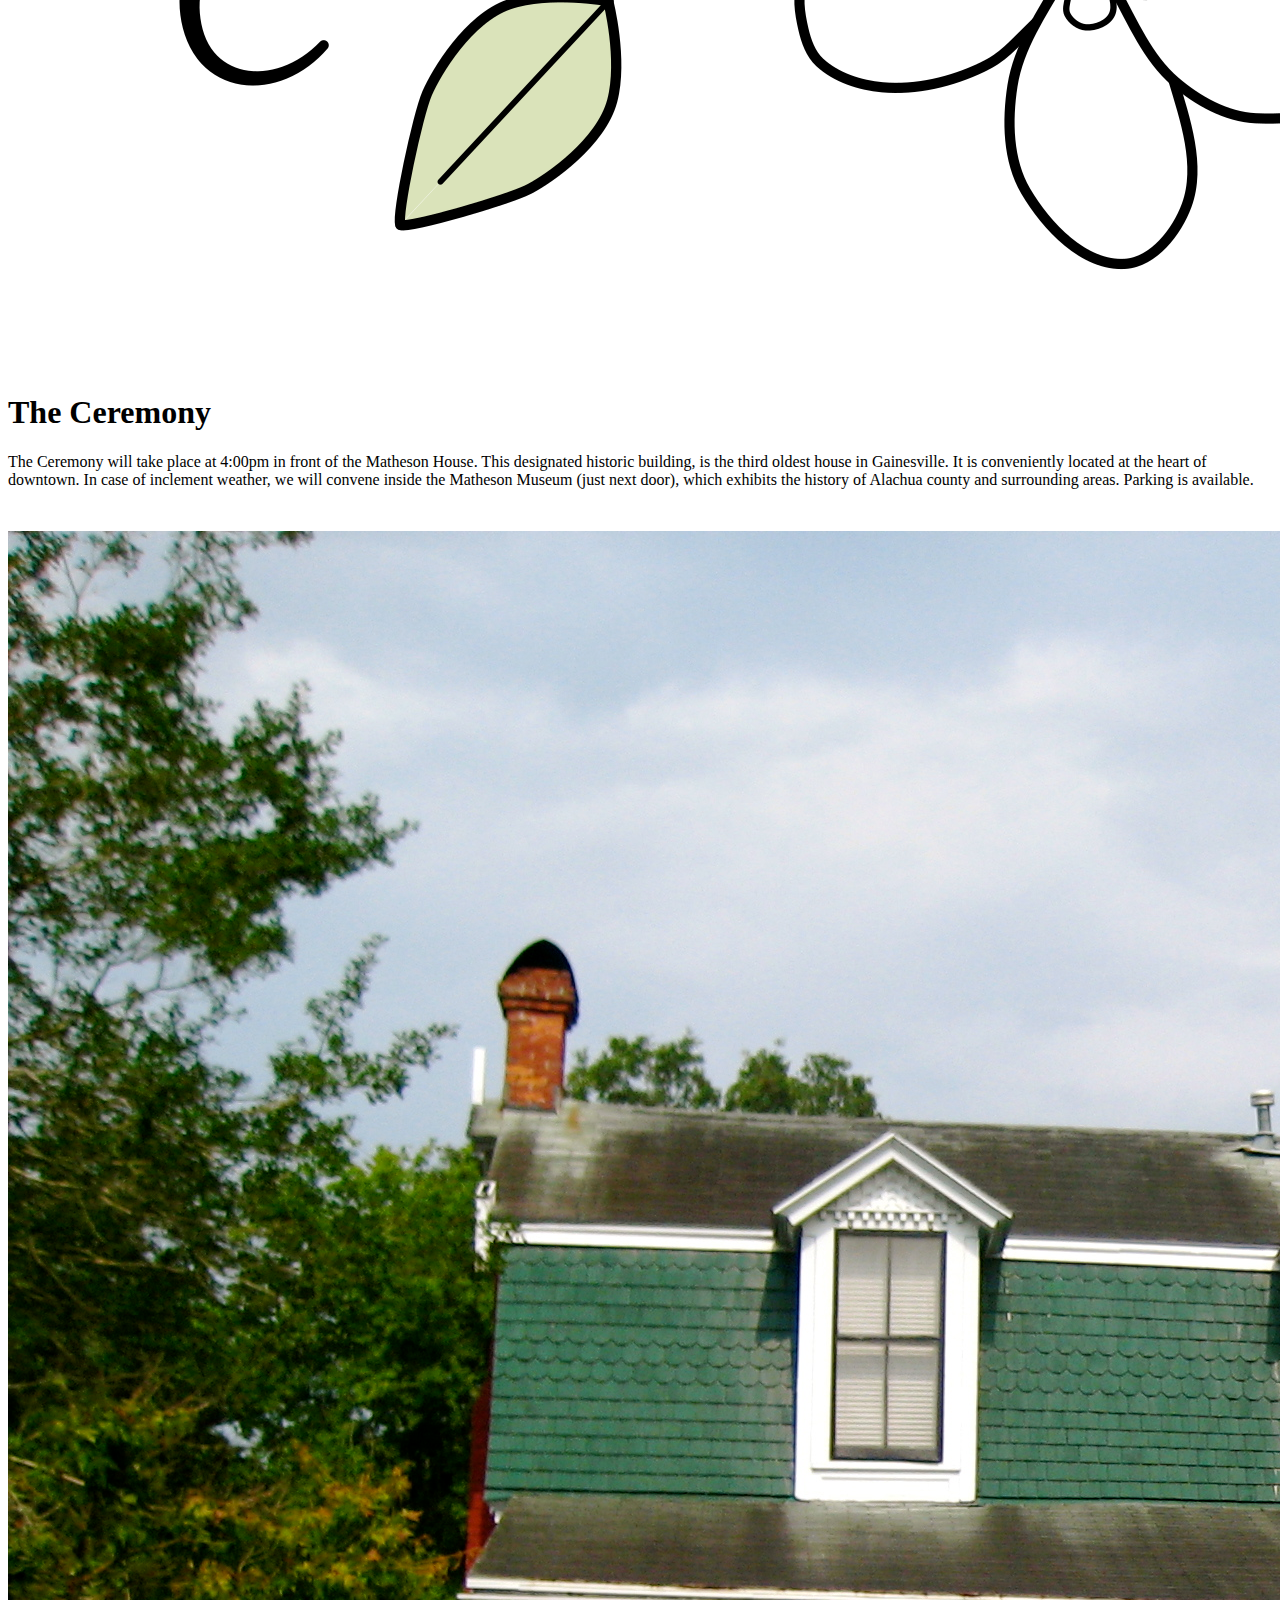
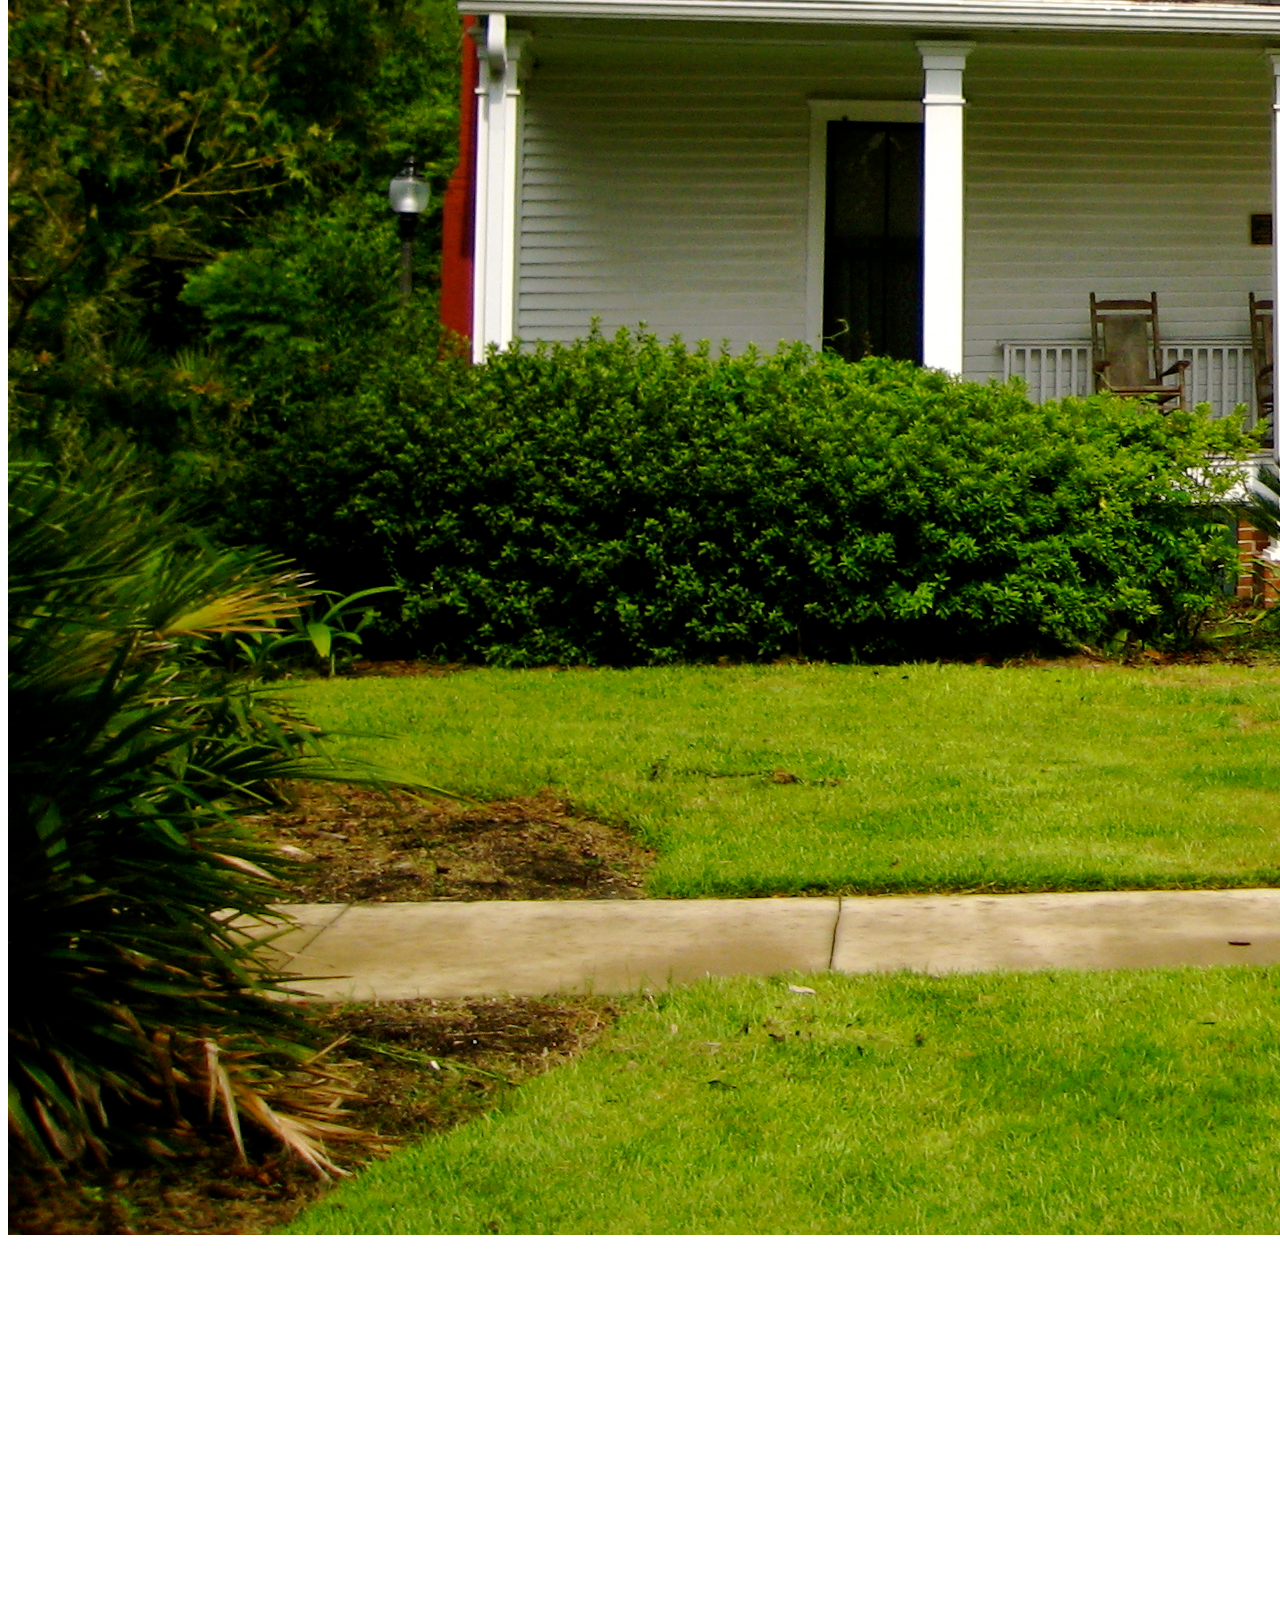
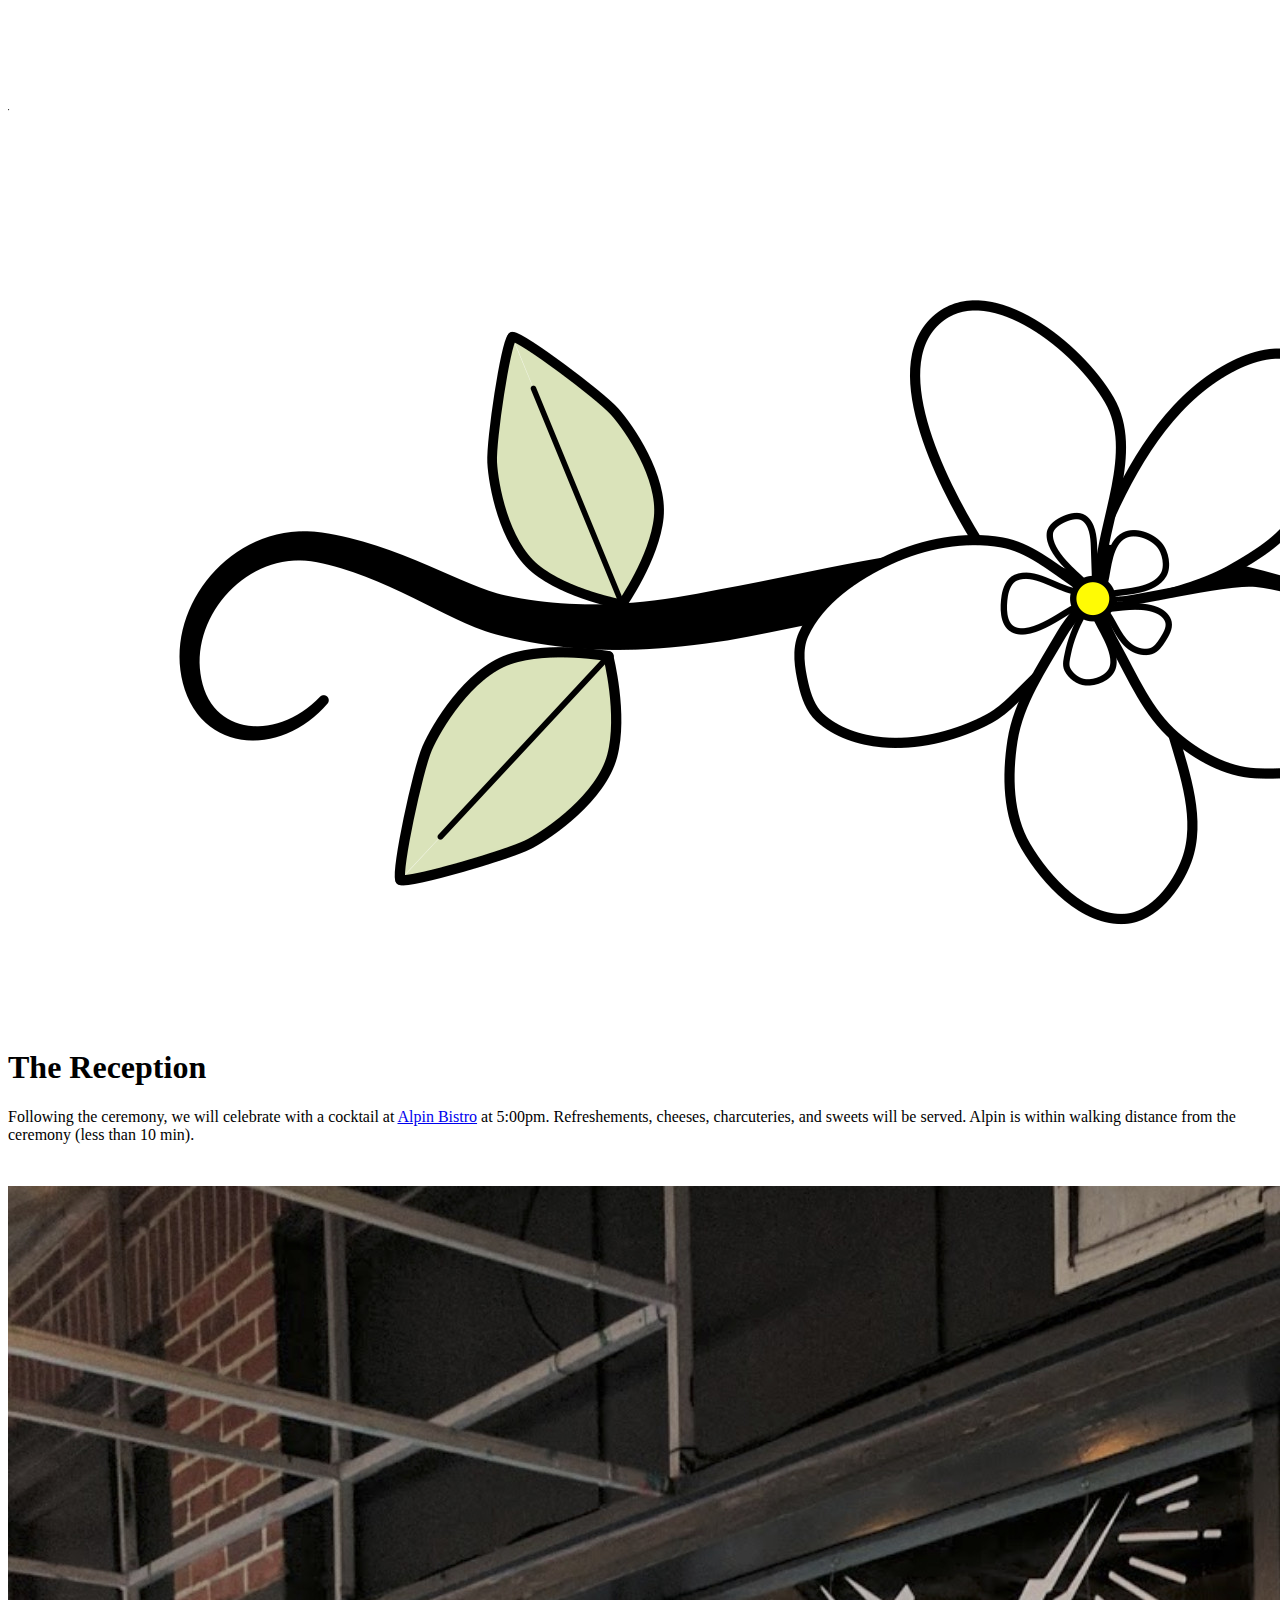
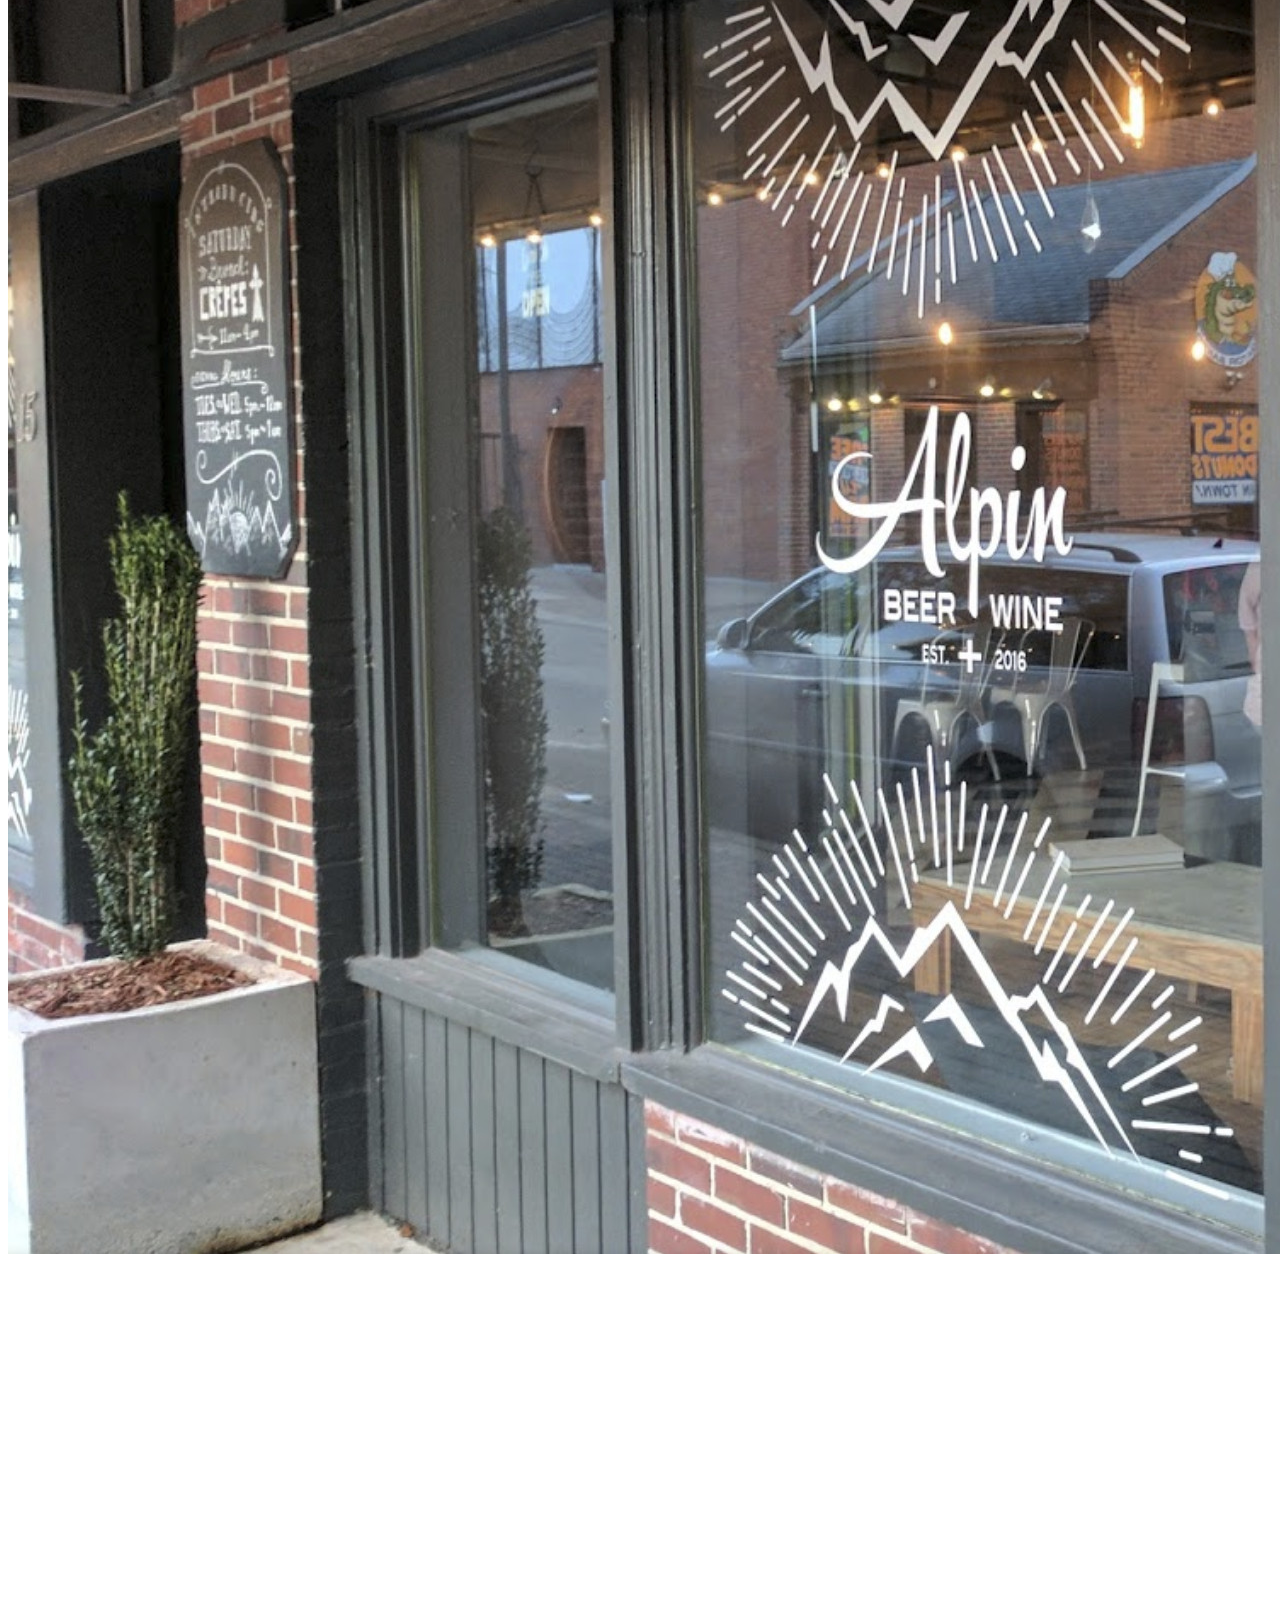
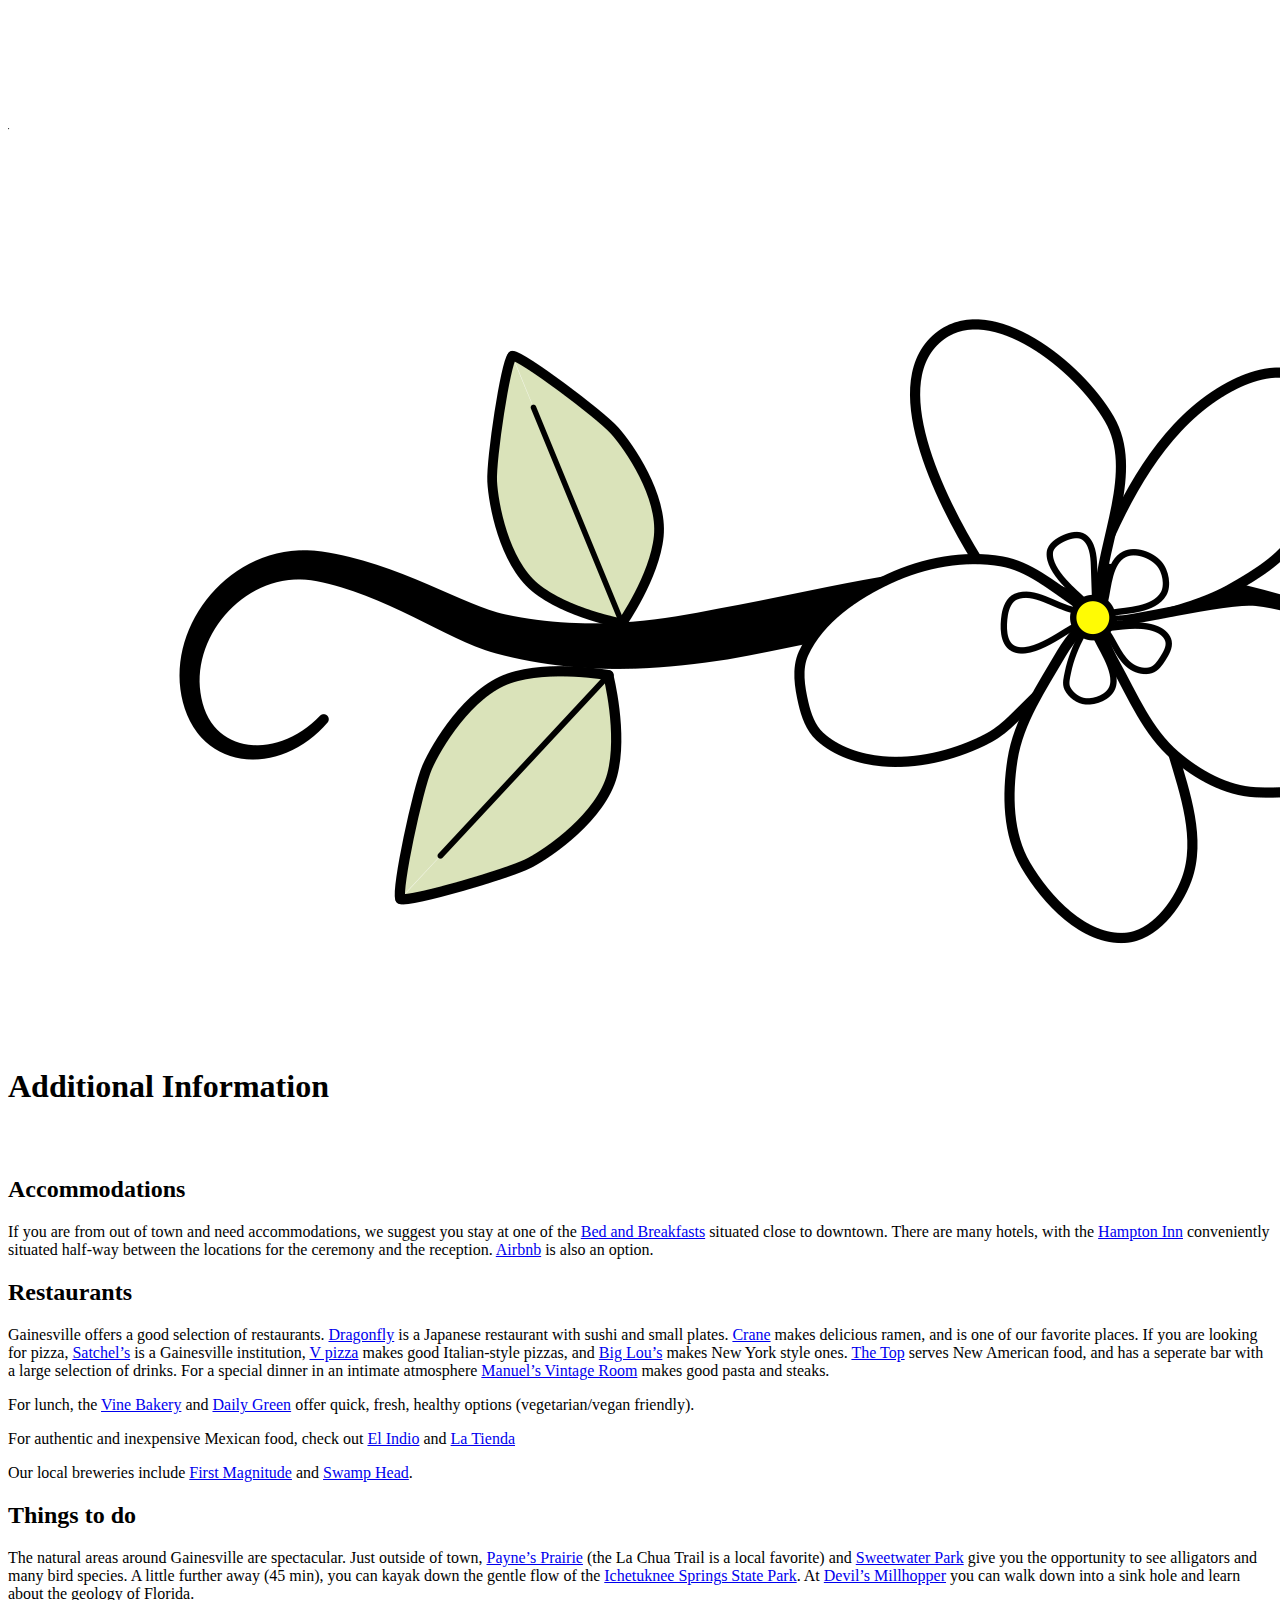
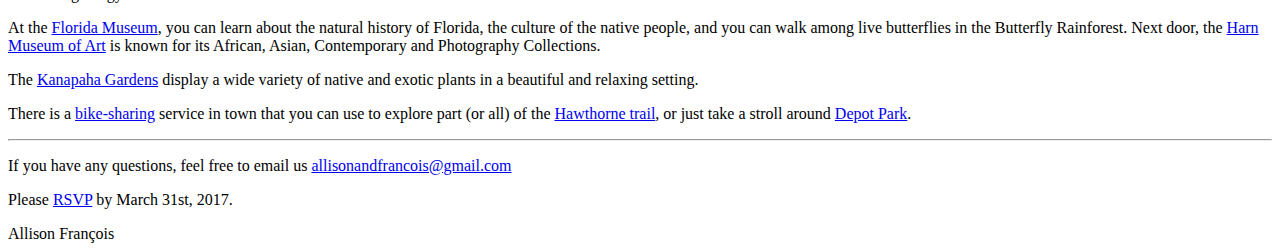
==== commit e4cc3e77: "edits to more info" ====
--- a/index.html
+++ b/index.html
@@ -15,7 +15,9 @@
     <meta name="viewport" content="width=device-width, initial-scale=1.0" />
 
     
-    <link rel="stylesheet" type="text/css" href="http://allisonandfrancois.fr//css/base.css" />
+    <link rel="stylesheet" type="text/css" href="http://gainesville.allisonandfrancois.fr//css/base.css" />
+
+    <link href="https://fonts.googleapis.com/css?family=Parisienne|Nunito|Open+Sans" rel="stylesheet">
 </head>
 
 <body class="home-template">
@@ -25,7 +27,7 @@
         <div class="vertical">
             <div id="site-head-content" class="inner">
 
-                 <a id="blog-logo" href="http://allisonandfrancois.fr/"><img src="/images/flowers.png" alt="Blog Logo" /></a>
+                 <a id="blog-logo" href="http://gainesville.allisonandfrancois.fr/"><img src="/images/flowers.png" alt="Blog Logo" /></a>
                 <h1 class="blog-title">Allison &amp; François</h1>
                 <h2 class="blog-description">are getting married!</h2> 
 
@@ -46,9 +48,9 @@
 
 
     <header class="post-header">
-        <a id="blog-logo" href="http://allisonandfrancois.fr/">
-            
-                <a id="blog-logo" href="http://allisonandfrancois.fr/"><img src="/images/flowers.png" alt="Blog Logo" /></a>
+        <a id="blog-logo" href="http://gainesville.allisonandfrancois.fr/">
+            
+                <a id="blog-logo" href="http://gainesville.allisonandfrancois.fr/"><img src="/images/flowers.png" alt="Blog Logo" /></a>
             
         </a>
     </header>
@@ -83,16 +85,16 @@
 
 
     <header class="post-header">
-        <a id="blog-logo" href="http://allisonandfrancois.fr/">
-            
-                <a id="blog-logo" href="http://allisonandfrancois.fr/"><img src="/images/flowers.png" alt="Blog Logo" /></a>
+        <a id="blog-logo" href="http://gainesville.allisonandfrancois.fr/">
+            
+                <a id="blog-logo" href="http://gainesville.allisonandfrancois.fr/"><img src="/images/flowers.png" alt="Blog Logo" /></a>
             
         </a>
     </header>
     <h1 class="post-title">The Reception</h1>
 
     <section class="post-content">
-    <p>Following the ceremony, we will have the pleasure to celebrate our union at Alpin Bistro at 5:00pm for a cocktail. Refreshements, cheeses, charcuteries and sweets will be served. Alpin is within walking distance from the ceremony (less than 10 min), and parking space is available.</p>
+    <p>Following the ceremony, we will celebrate with a cocktail at <a href="https://www.alpinbistro.com/">Alpin Bistro</a> at 5:00pm. Refreshements, cheeses, charcuteries, and sweets will be served. Alpin is within walking distance from the ceremony (less than 10 min).</p>
 
 <div style="height: 10px"></div>
 
@@ -120,21 +122,48 @@
 
 
     <header class="post-header">
-        <a id="blog-logo" href="http://allisonandfrancois.fr/">
-            
-                <a id="blog-logo" href="http://allisonandfrancois.fr/"><img src="/images/flowers.png" alt="Blog Logo" /></a>
+        <a id="blog-logo" href="http://gainesville.allisonandfrancois.fr/">
+            
+                <a id="blog-logo" href="http://gainesville.allisonandfrancois.fr/"><img src="/images/flowers.png" alt="Blog Logo" /></a>
             
         </a>
     </header>
-    <h1 class="post-title">Additional information</h1>
+    <h1 class="post-title">Additional Information</h1>
 
     <section class="post-content">
-    <ul>
-<li>Dress Code</li>
-<li>No gifts</li>
-</ul>
-
-<p>If you have any questions email us <a href="mailto:contact@allisonandfrancois.fr">contact@allisonandfrancois.fr</a></p>
+    
+
+<div style="height: 30px"></div>
+
+<h2 id="accommodations">Accommodations</h2>
+
+<p>If you are from out of town and need accommodations, we suggest you stay at one of the <a href="https://www.visitgainesville.com/stay/bed-breakfast/">Bed and Breakfasts</a> situated close to downtown. There are many hotels, with the <a href="http://hamptoninn3.hilton.com/en/hotels/florida/hampton-inn-and-suites-gainesville-downtown-GNVDTHX/index.html">Hampton Inn</a> conveniently situated half-way between the locations for the ceremony and the reception. <a href="www.airbnb.com/c/fmichonneau">Airbnb</a> is also an option.</p>
+
+<h2 id="restaurants">Restaurants</h2>
+
+<p>Gainesville offers a good selection of restaurants. <a href="http://www.dragonflyrestaurants.com/gainesville-florida">Dragonfly</a> is a Japanese restaurant with sushi and small plates. <a href="http://craneramen.com">Crane</a> makes delicious ramen, and is one of our favorite places. If you are looking for pizza, <a href="http://www.satchelspizza.com/">Satchel&rsquo;s</a> is a Gainesville institution, <a href="www.vpizza.com">V pizza</a> makes good Italian-style pizzas, and <a href="http://www.biglouspizzeria.com/">Big Lou&rsquo;s</a> makes New York style ones. <a href="https://www.facebook.com/the-TOP-138661476441/">The Top</a> serves New American food, and has a seperate bar with a large selection of drinks. For a special dinner in an intimate atmosphere <a href="http://manuelsvintageroom.com">Manuel&rsquo;s Vintage Room</a> makes good pasta and steaks.</p>
+
+<p>For lunch, the <a href="https://vinegainesville.com">Vine Bakery</a> and <a href="http://www.dailygreendowntown.org/">Daily Green</a> offer quick, fresh, healthy options  (vegetarian/vegan friendly).</p>
+
+<p>For authentic and inexpensive Mexican food, check out <a href="https://goo.gl/maps/45hCkUZ5tA92">El Indio</a> and <a href="http://www.latiendagnv.com">La Tienda</a></p>
+
+<p>Our local breweries include <a href="http://fmbrewing.com">First Magnitude</a> and <a href="http://swamphead.com/">Swamp Head</a>.</p>
+
+<h2 id="things-to-do">Things to do</h2>
+
+<p>The natural areas around Gainesville are spectacular. Just outside of town, <a href="https://www.floridastateparks.org/park/Paynes-Prairie">Payne&rsquo;s Prairie</a> (the La Chua Trail is a local favorite) and <a href="http://www.sweetwaterwetlands.org/">Sweetwater Park</a> give you the opportunity to see alligators and many bird species. A little further away (45 min), you can kayak down the gentle flow of the <a href="https://www.floridastateparks.org/park/Ichetucknee-Springs">Ichetuknee Springs State Park</a>. At <a href="https://www.floridastateparks.org/park/Devils-Millhopper">Devil&rsquo;s Millhopper</a> you can walk down into a sink hole and learn about the geology of Florida.</p>
+
+<p>At the <a href="http://flmnh.ufl.edu/">Florida Museum</a>, you can learn about the natural history of Florida, the culture of the native people, and you can walk among live butterflies in the Butterfly Rainforest. Next door, the <a href="http://www.harn.ufl.edu/">Harn Museum of Art</a> is known for its African, Asian, Contemporary and Photography Collections.</p>
+
+<p>The <a href="http://kanapaha.org/">Kanapaha Gardens</a> display a wide variety of native and exotic plants in a beautiful and relaxing setting.</p>
+
+<p>There is a <a href="http://bike.zagster.com/gainesville/">bike-sharing</a> service in town that you can use to explore part (or all) of the <a href="https://www.floridastateparks.org/trail/Gainesville-Hawthorne">Hawthorne trail</a>, or just take a stroll around <a href="http://www.depotpark.org/">Depot Park</a>.</p>
+
+<hr />
+
+<p>If you have any questions, feel free to email us <a href="mailto:allisonandfrancois@gmail.com">allisonandfrancois@gmail.com</a></p>
+
+<p>Please <a href="https://goo.gl/forms/xYD1VGbW2rejpcgh1">RSVP</a> by March 31st, 2017.</p>
 
     </section>
 
@@ -154,7 +183,7 @@
         <footer class="site-footer">
         <div>
         
-        <a href="mailto:contact@allisonandfrancois.fr" title="Email contact@allisonandfrancois.fr"> <i class='fa fa-envelope-o fa-2x'></i></a>
+        <a href="mailto:allisonandfrancois@gmail.com" title="Email allisonandfrancois@gmail.com"> <i class='fa fa-envelope-o fa-2x'></i></a>
         
         </div>
         <div class="inner">
@@ -164,8 +193,8 @@
 
 
         
-    <script src="http://allisonandfrancois.fr//js/jquery.min.js"></script>
-    <script type="text/javascript" src="http://allisonandfrancois.fr//js/index.min.js"></script>
+    <script src="http://gainesville.allisonandfrancois.fr//js/jquery.min.js"></script>
+    <script type="text/javascript" src="http://gainesville.allisonandfrancois.fr//js/index.min.js"></script>
 
 
 
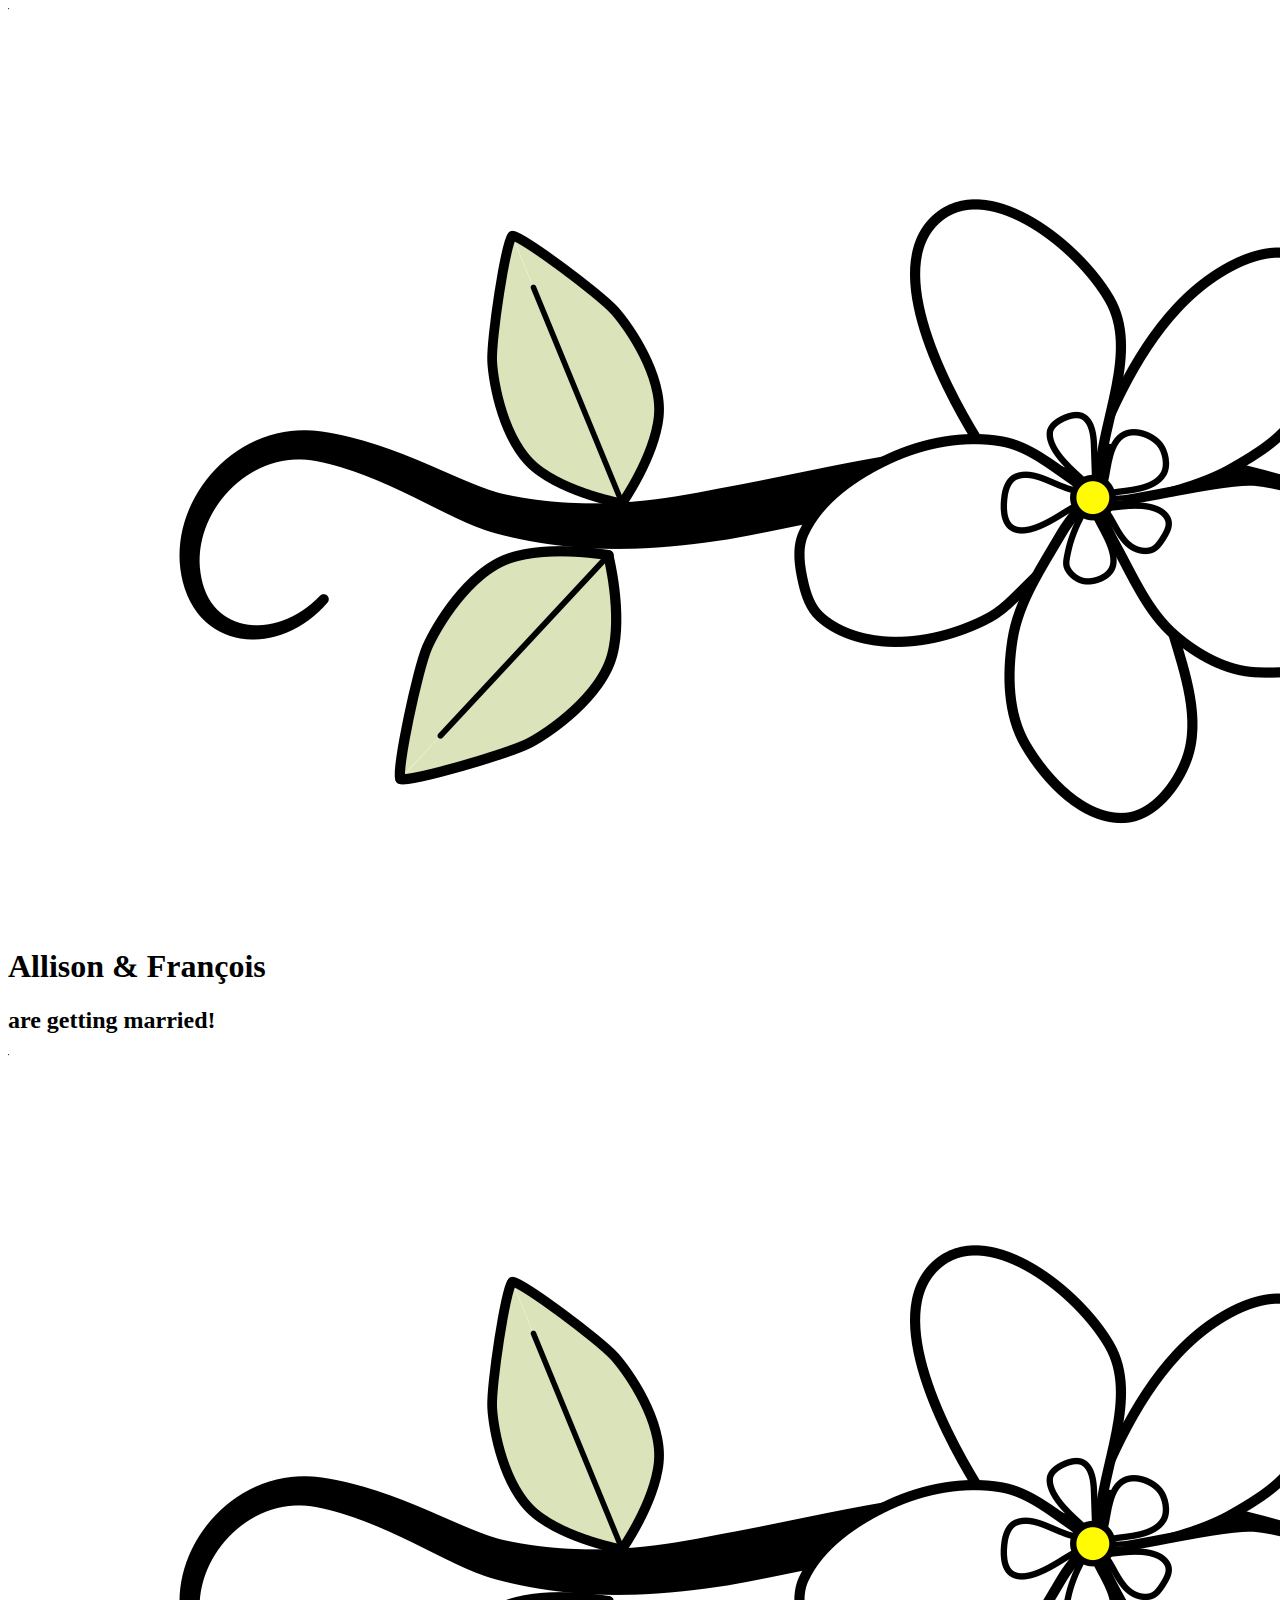
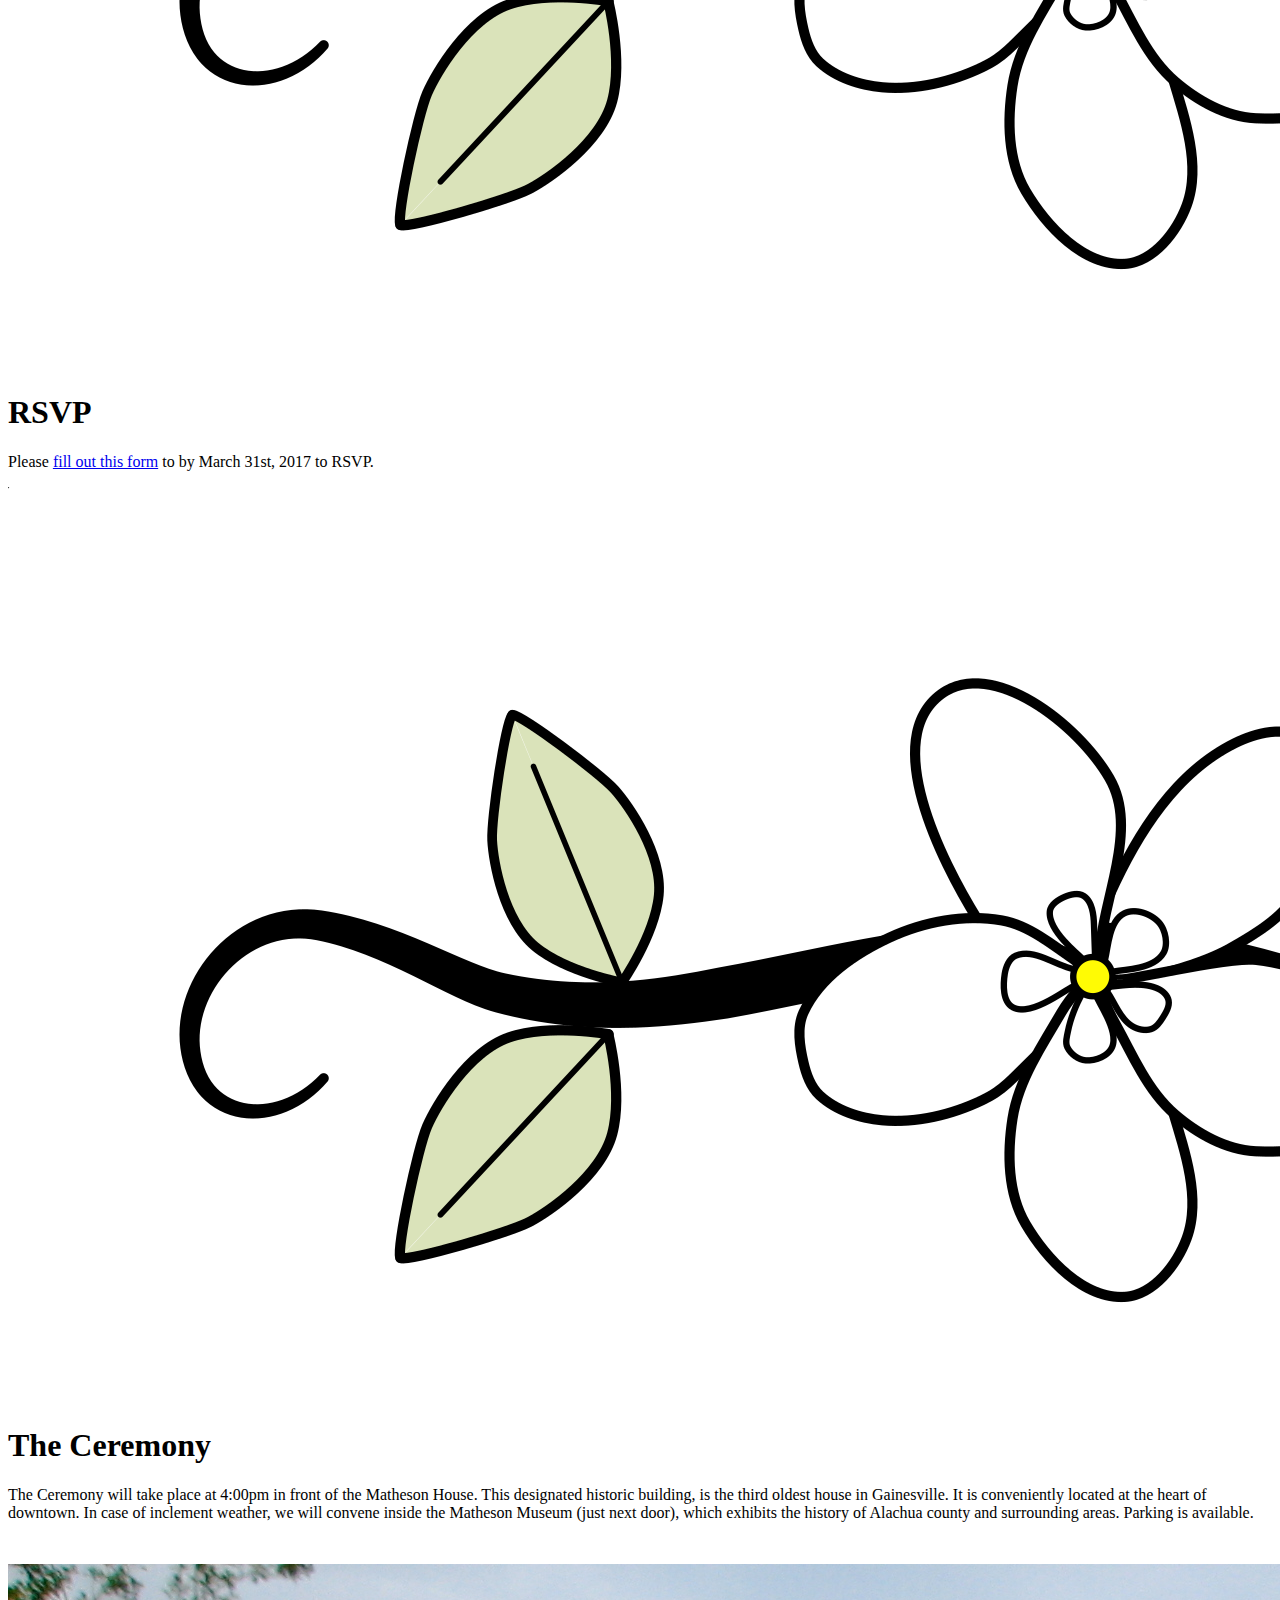
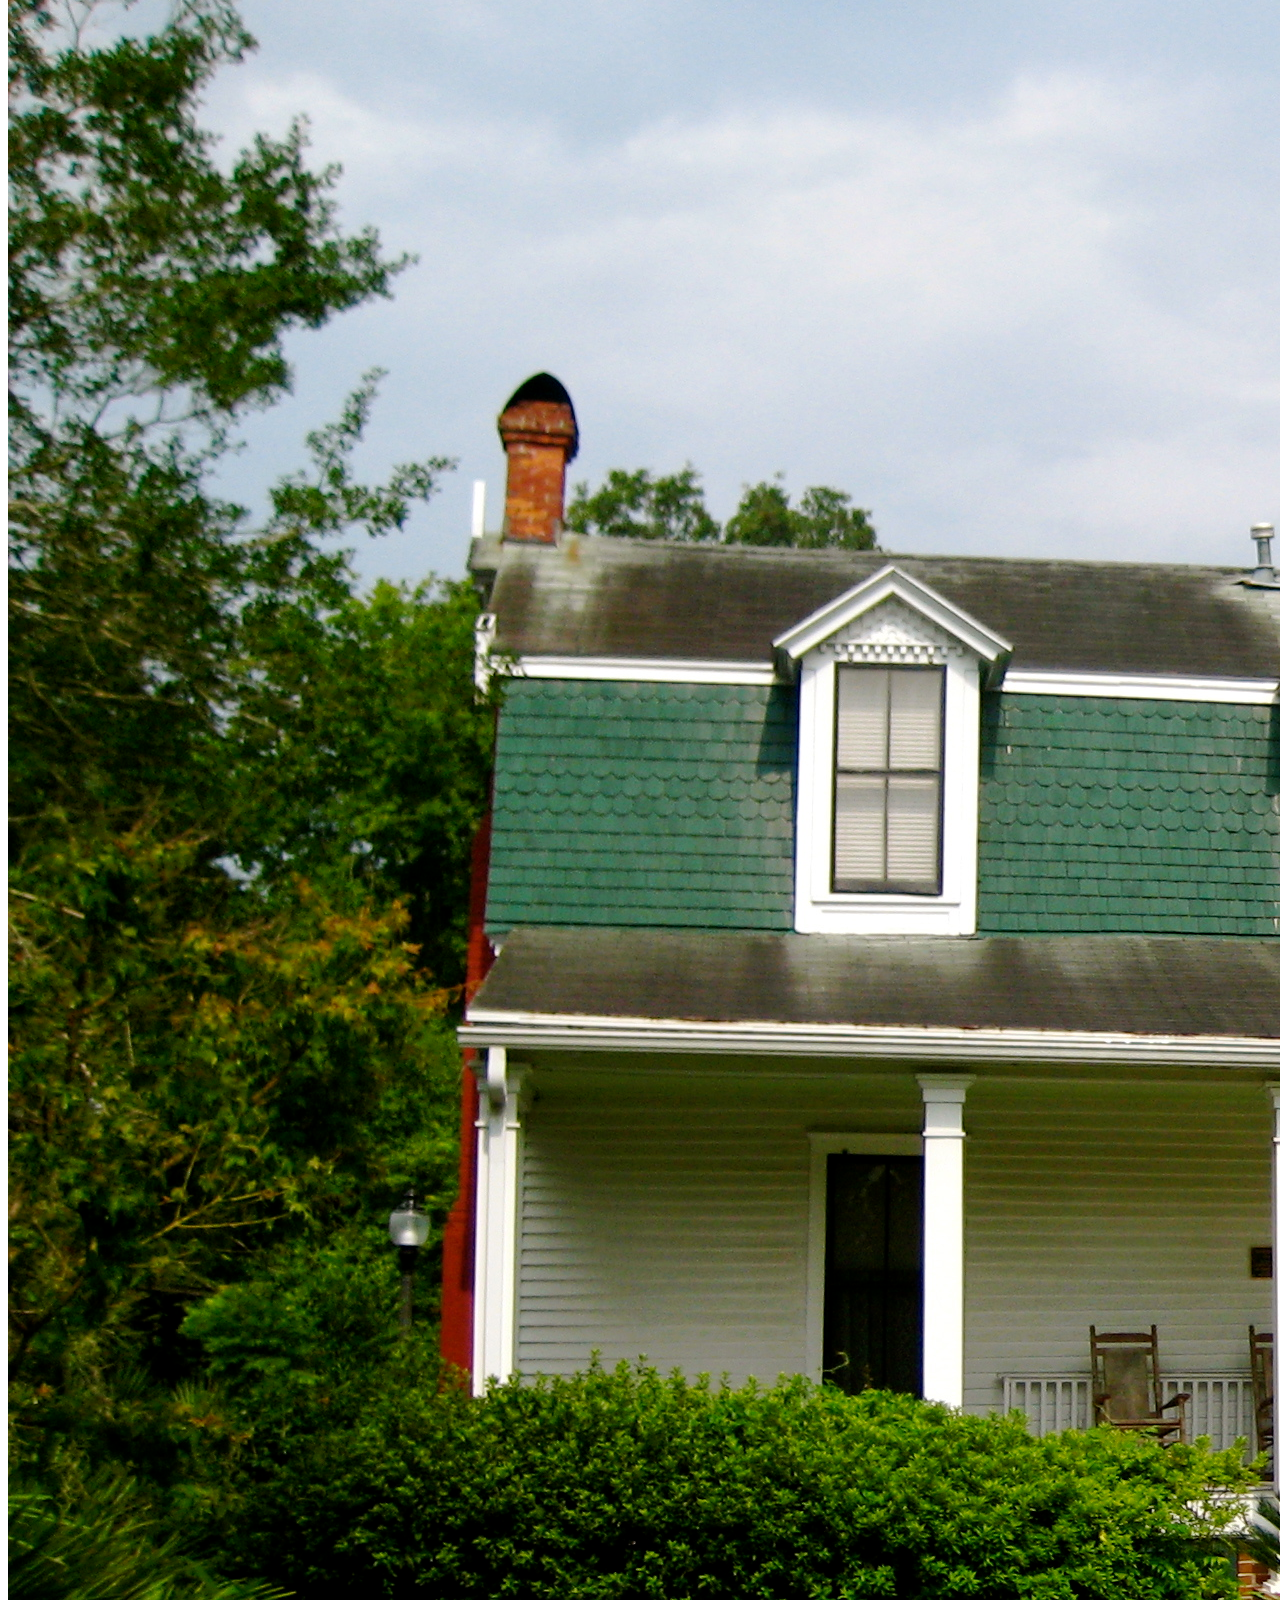
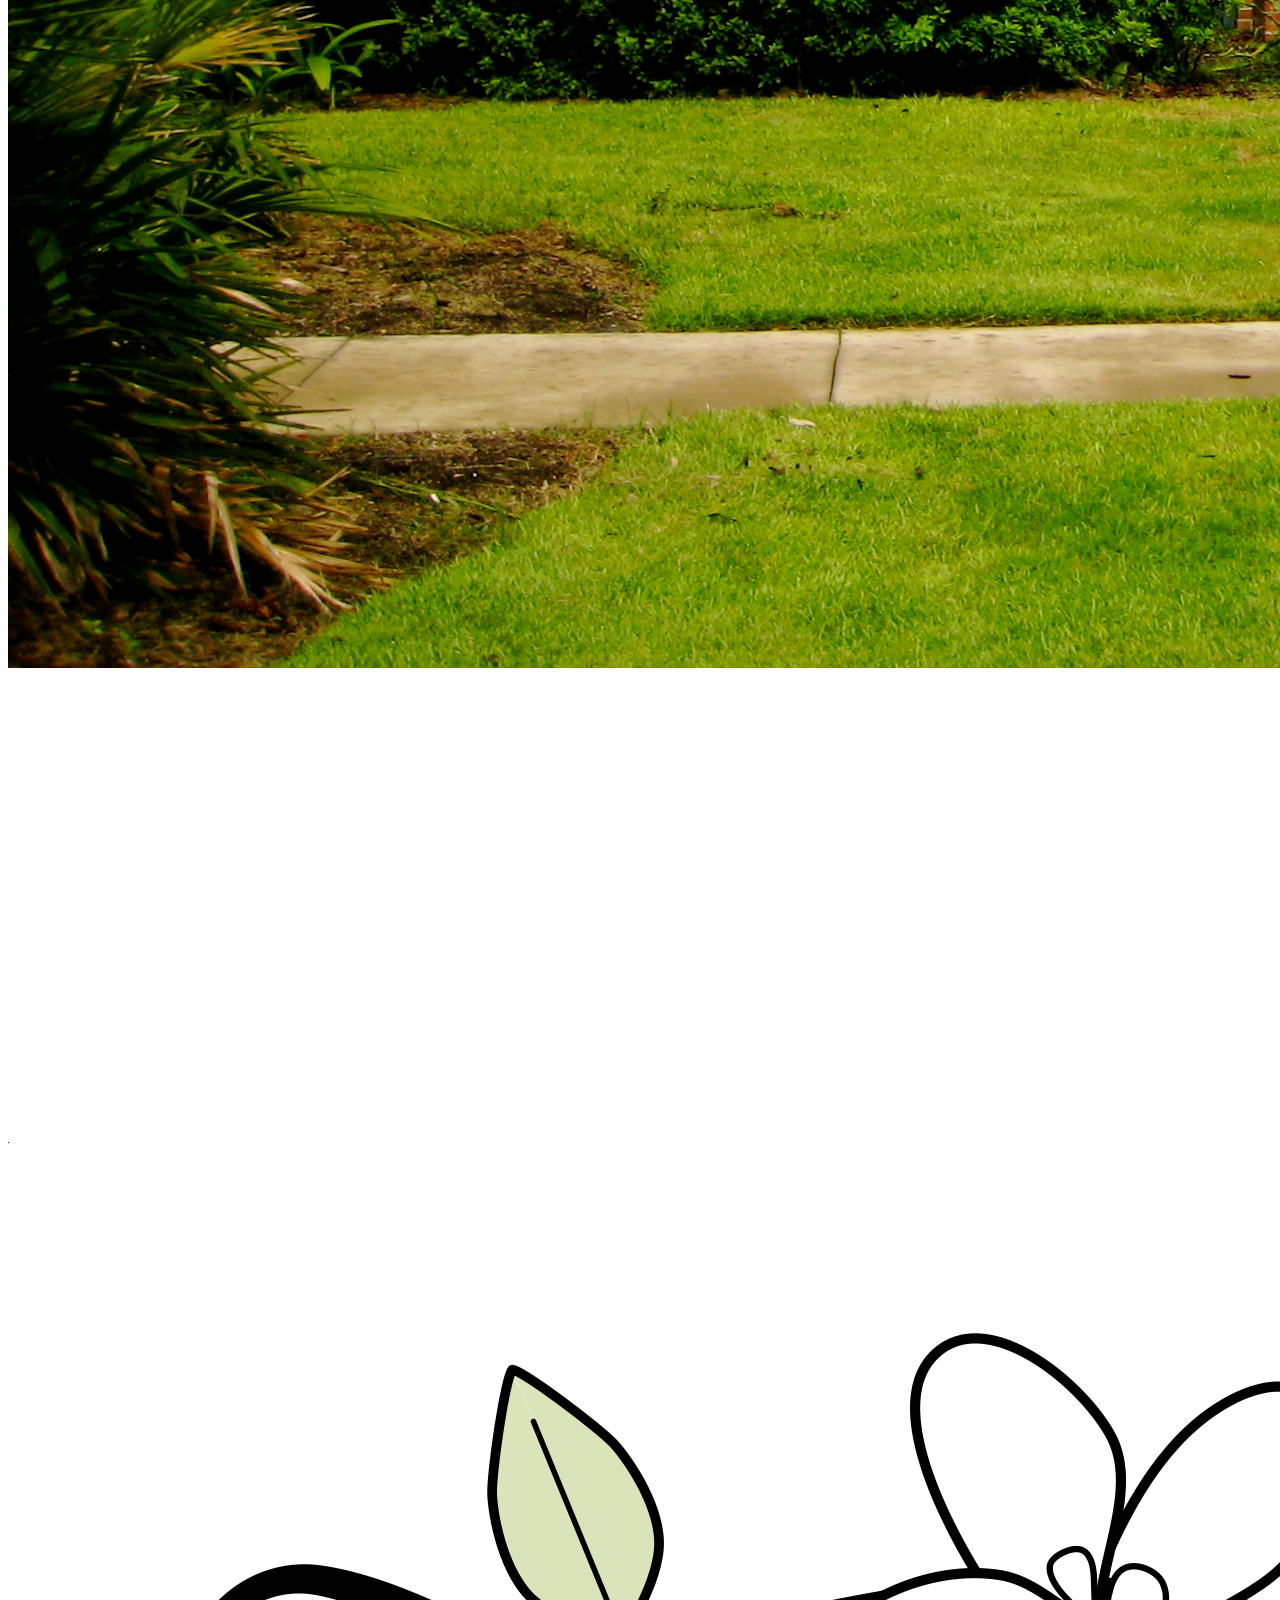
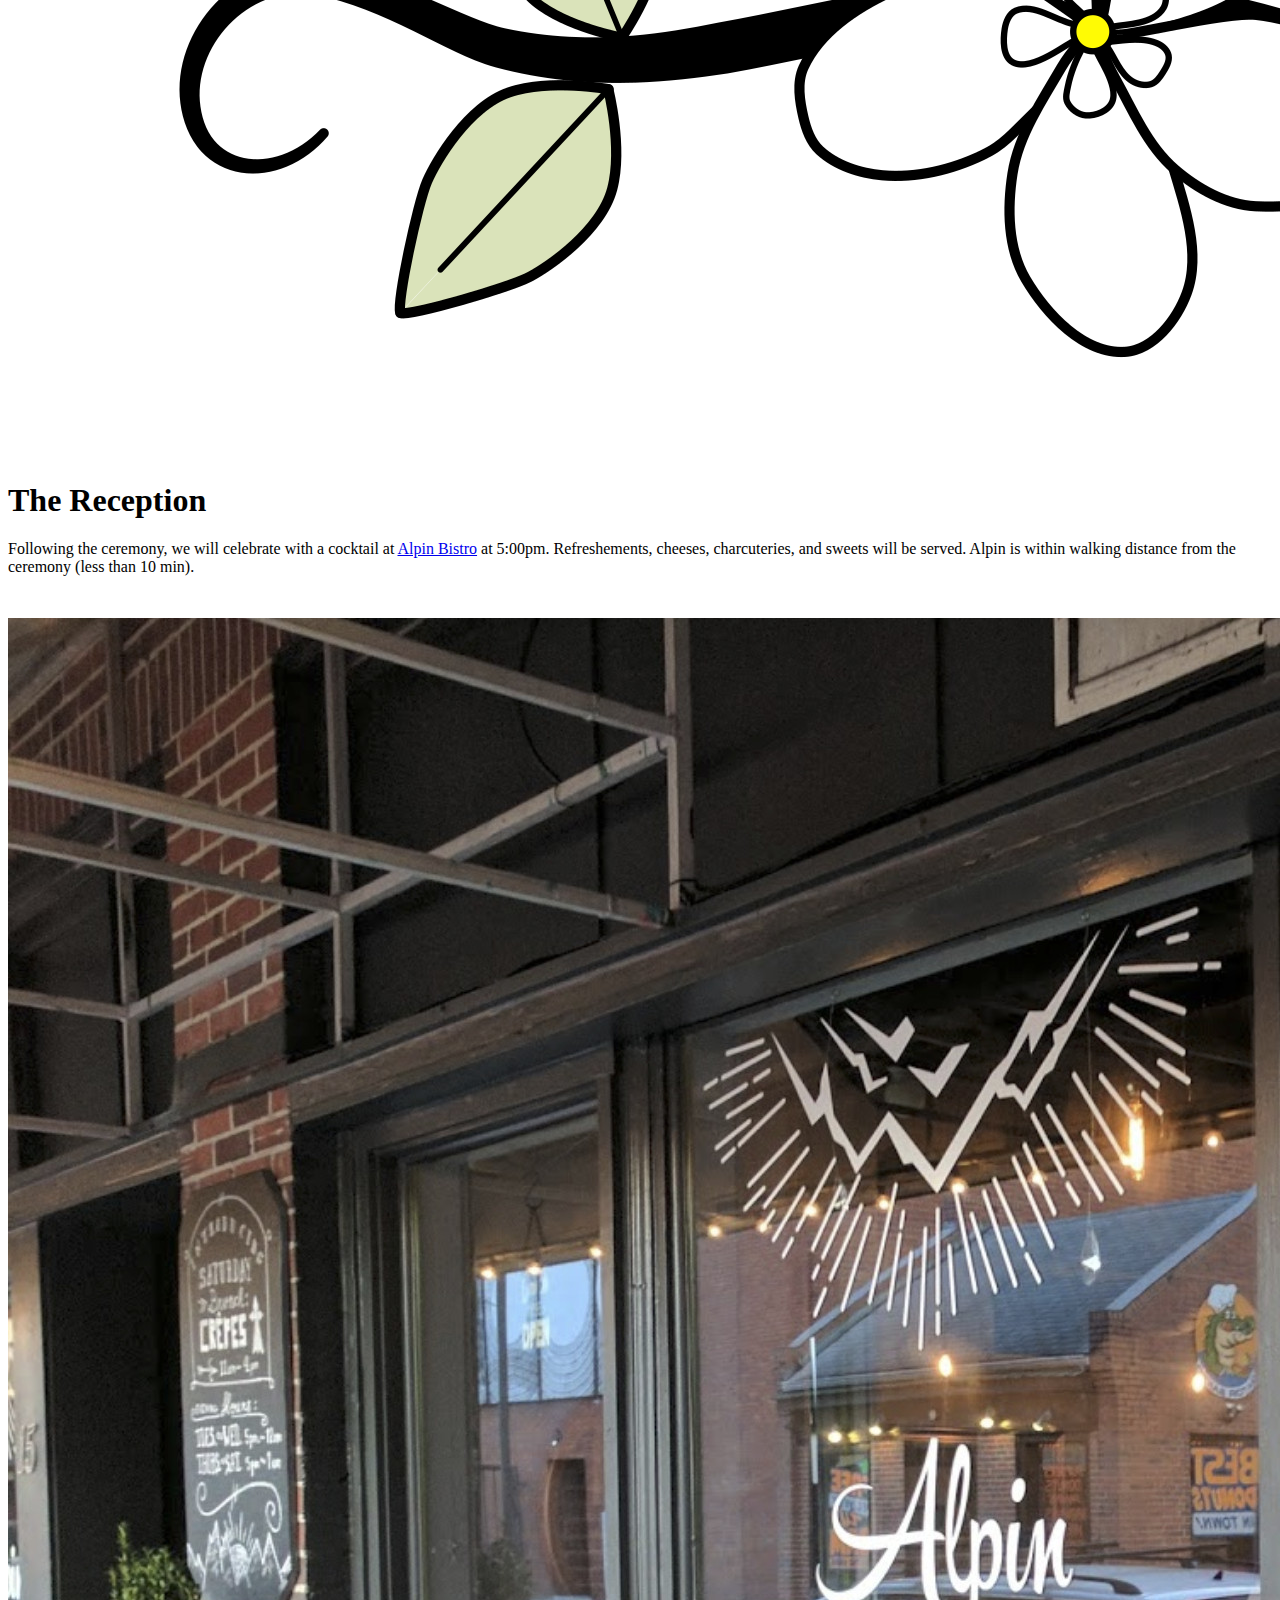
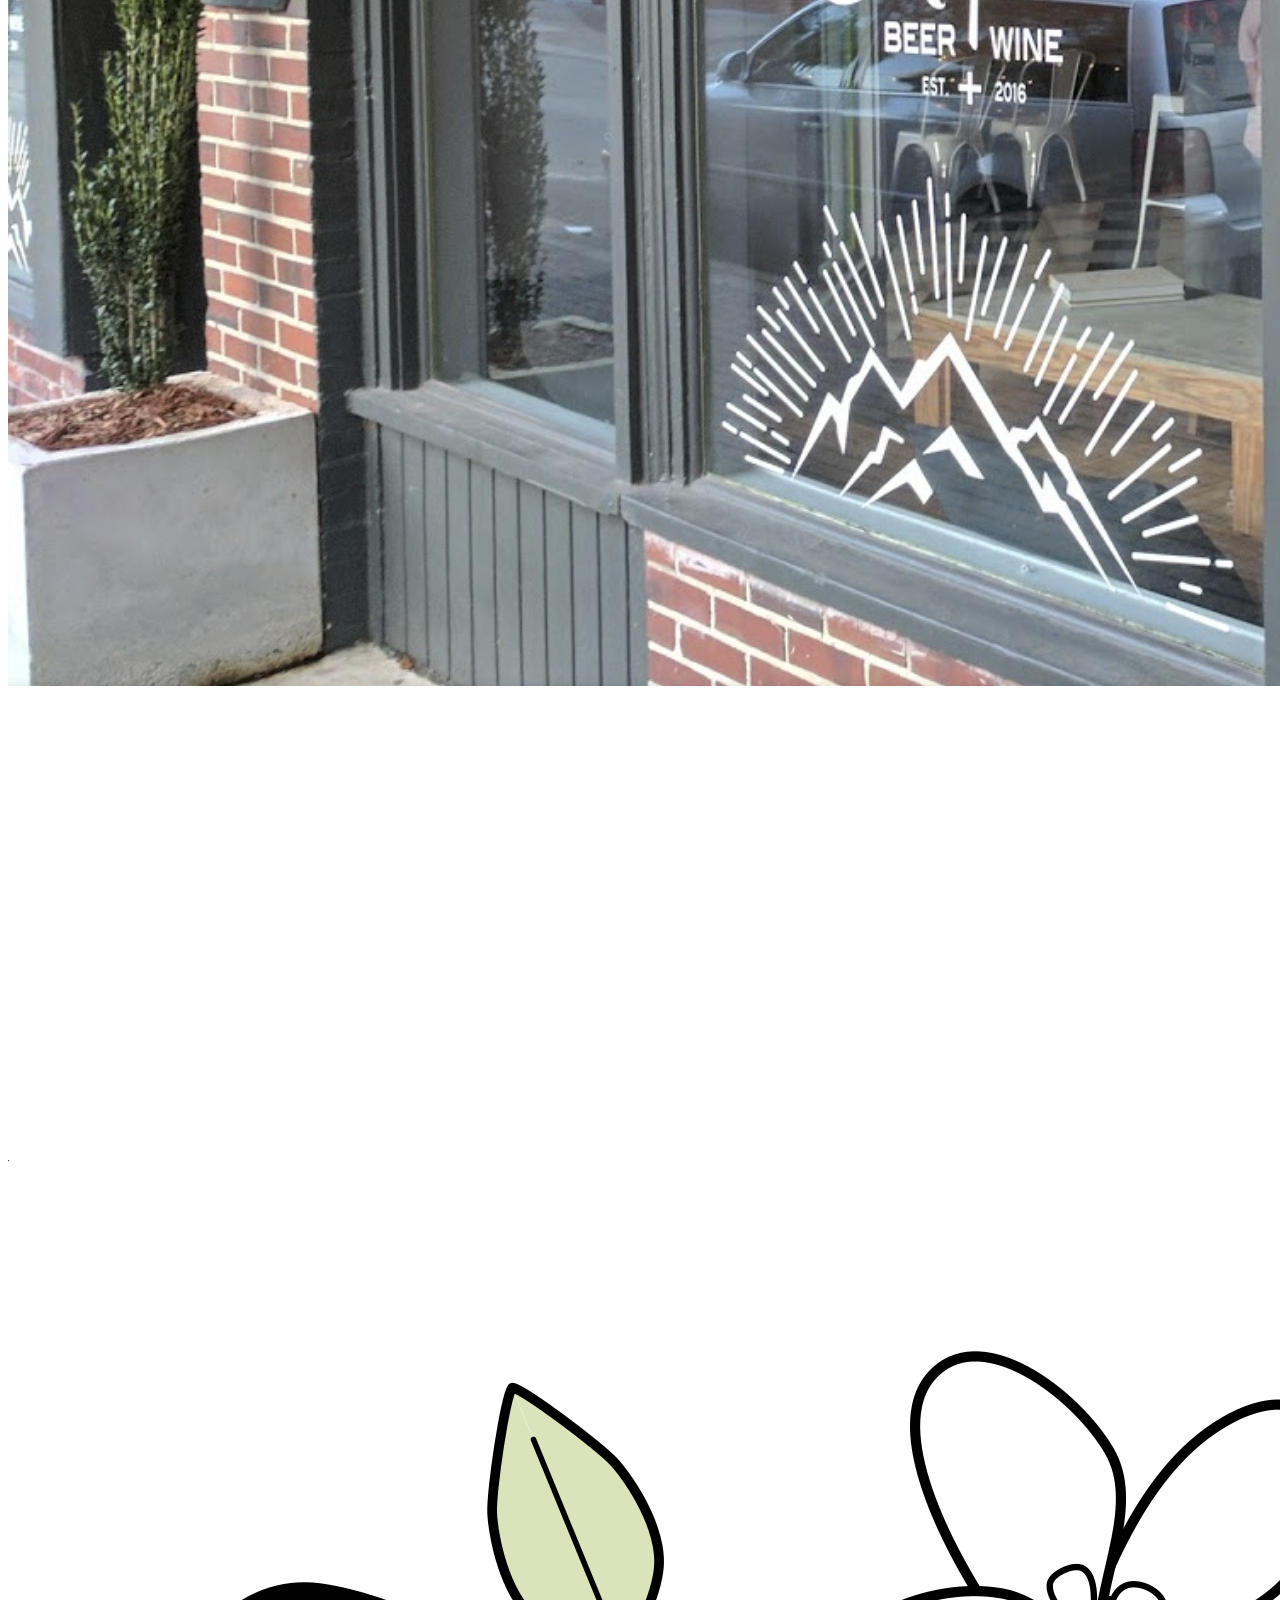
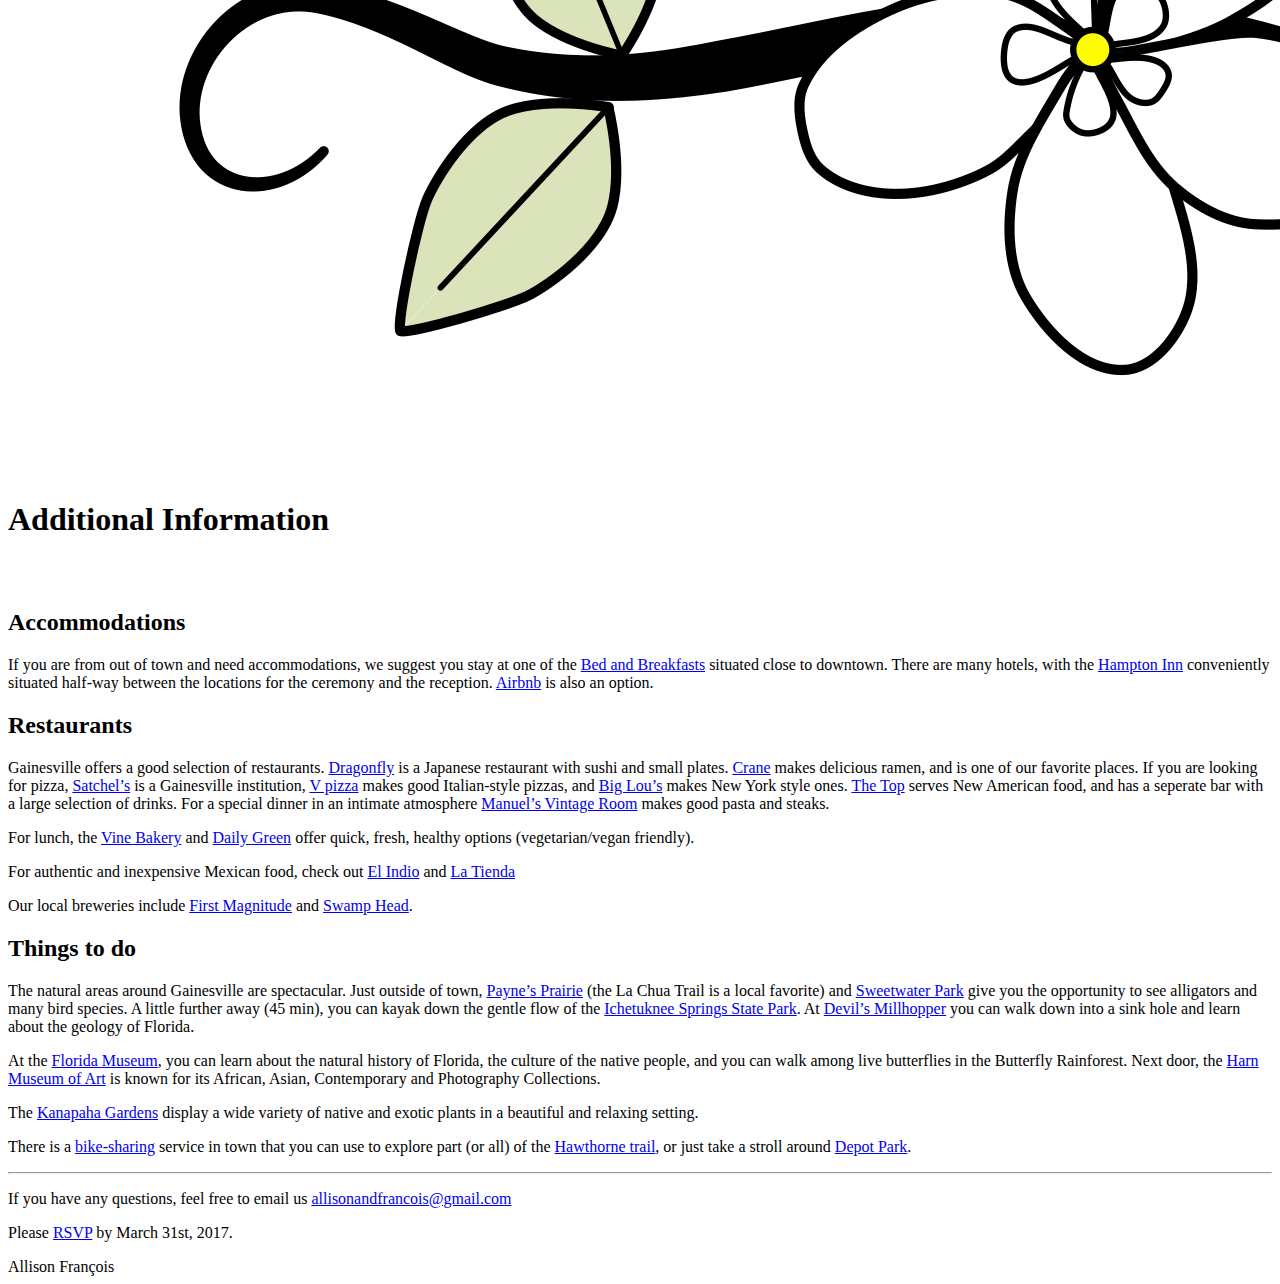
==== commit 00869f72: "make rsvp a page" ====
--- a/index.html
+++ b/index.html
@@ -54,6 +54,37 @@
             
         </a>
     </header>
+    <h1 class="post-title">RSVP</h1>
+
+    <section class="post-content">
+    <p>Please <a href="https://docs.google.com/forms/d/e/1FAIpQLSeEDjO-0RjhEbKH98WNrRDkByJcboXrJjfX2T1WzyVpJBGGYw/viewform">fill out this form</a> to by March 31st, 2017 to RSVP.</p>
+
+    </section>
+
+    <footer class="post-footer">
+
+    
+
+    </footer>
+</article>
+</div>
+<div class='post-after'></div>
+
+                
+        
+                
+                    <div class='post-holder'>
+
+<article class="post first">
+
+
+    <header class="post-header">
+        <a id="blog-logo" href="http://gainesville.allisonandfrancois.fr/">
+            
+                <a id="blog-logo" href="http://gainesville.allisonandfrancois.fr/"><img src="/images/flowers.png" alt="Blog Logo" /></a>
+            
+        </a>
+    </header>
     <h1 class="post-title">The Ceremony</h1>
 
     <section class="post-content">
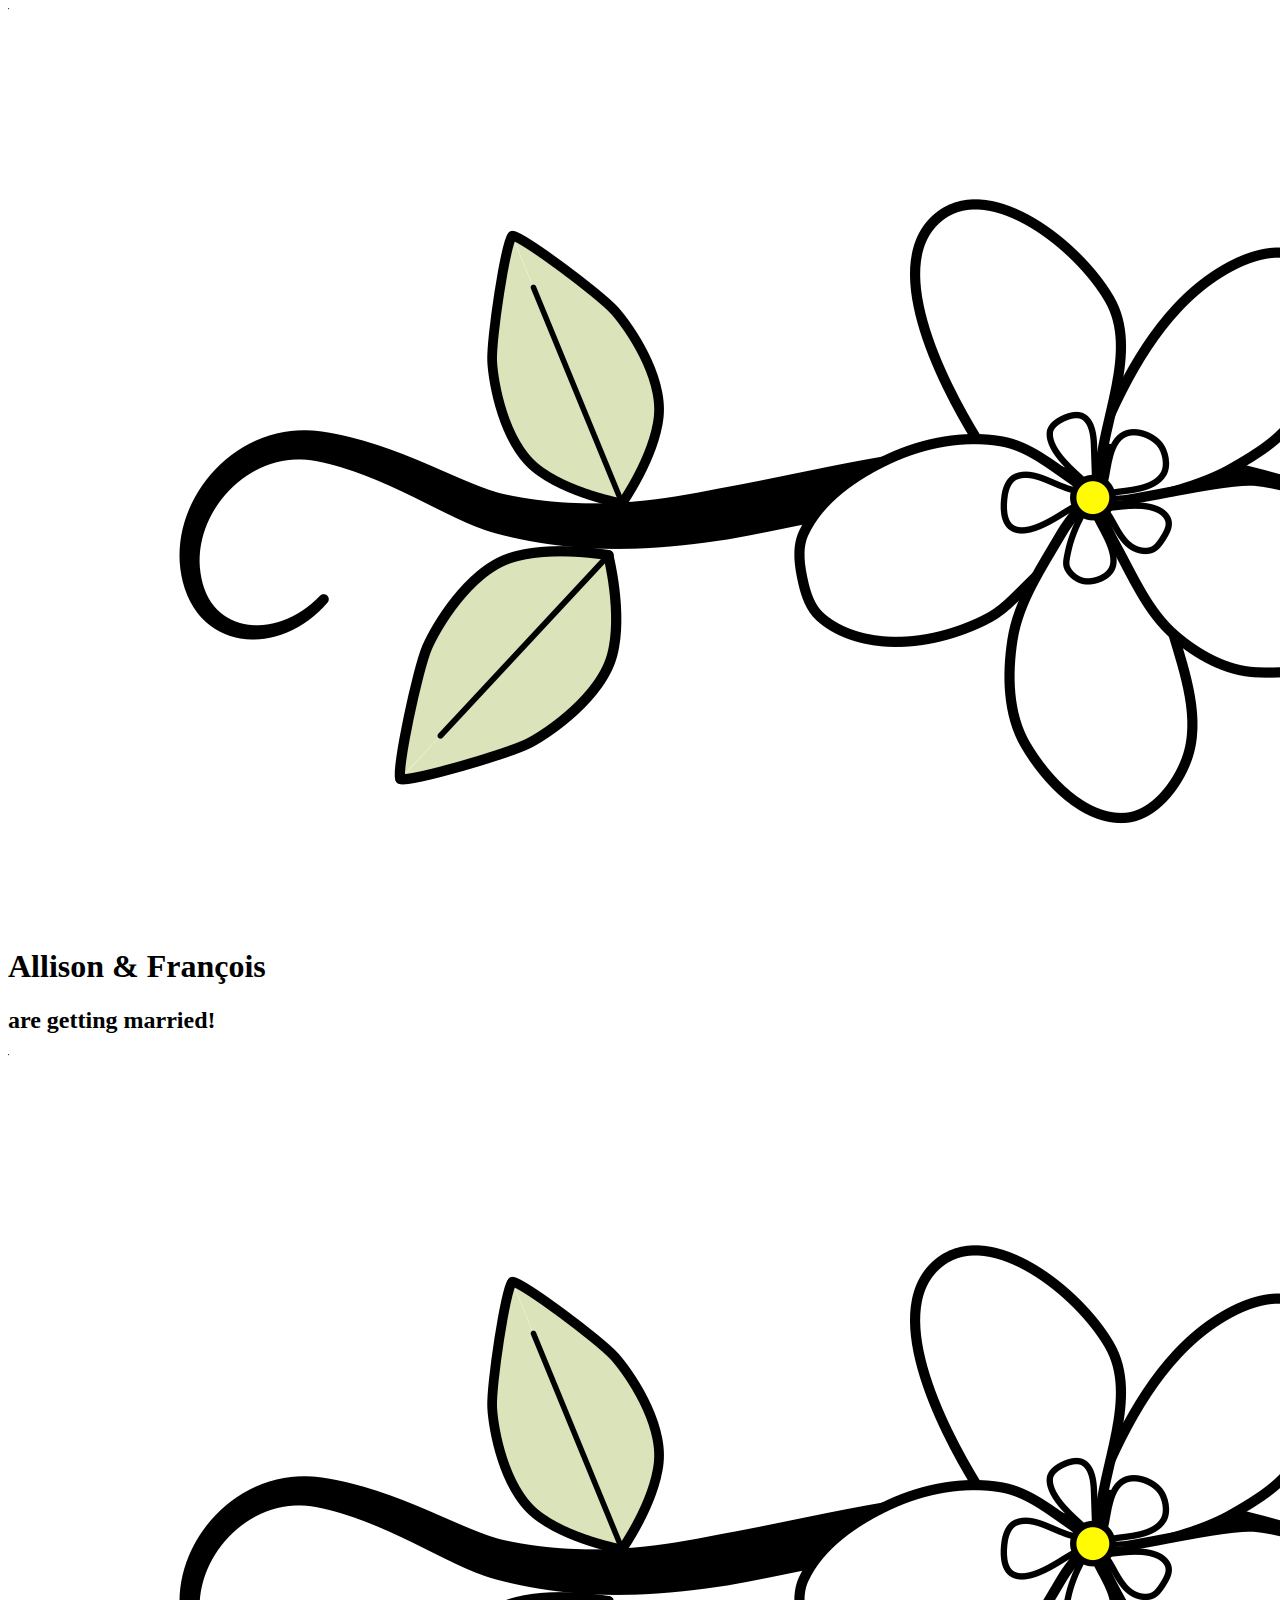
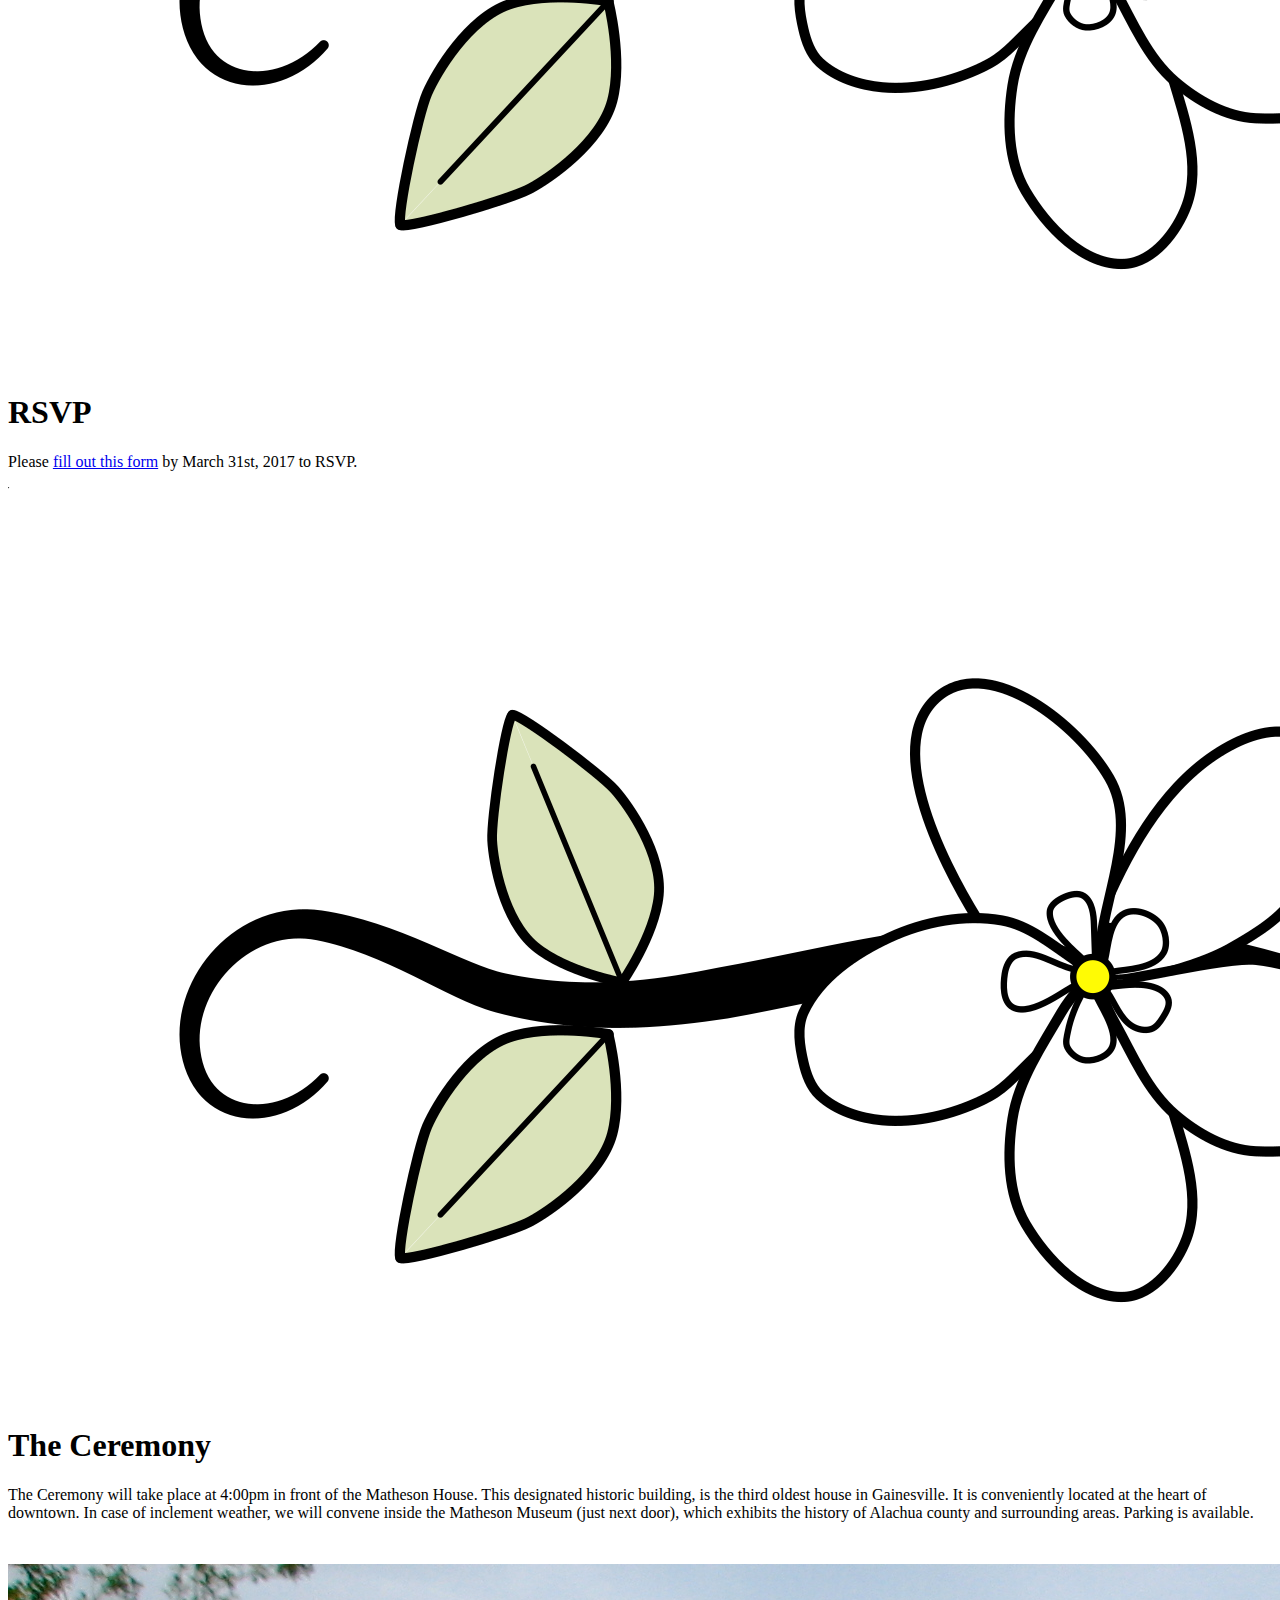
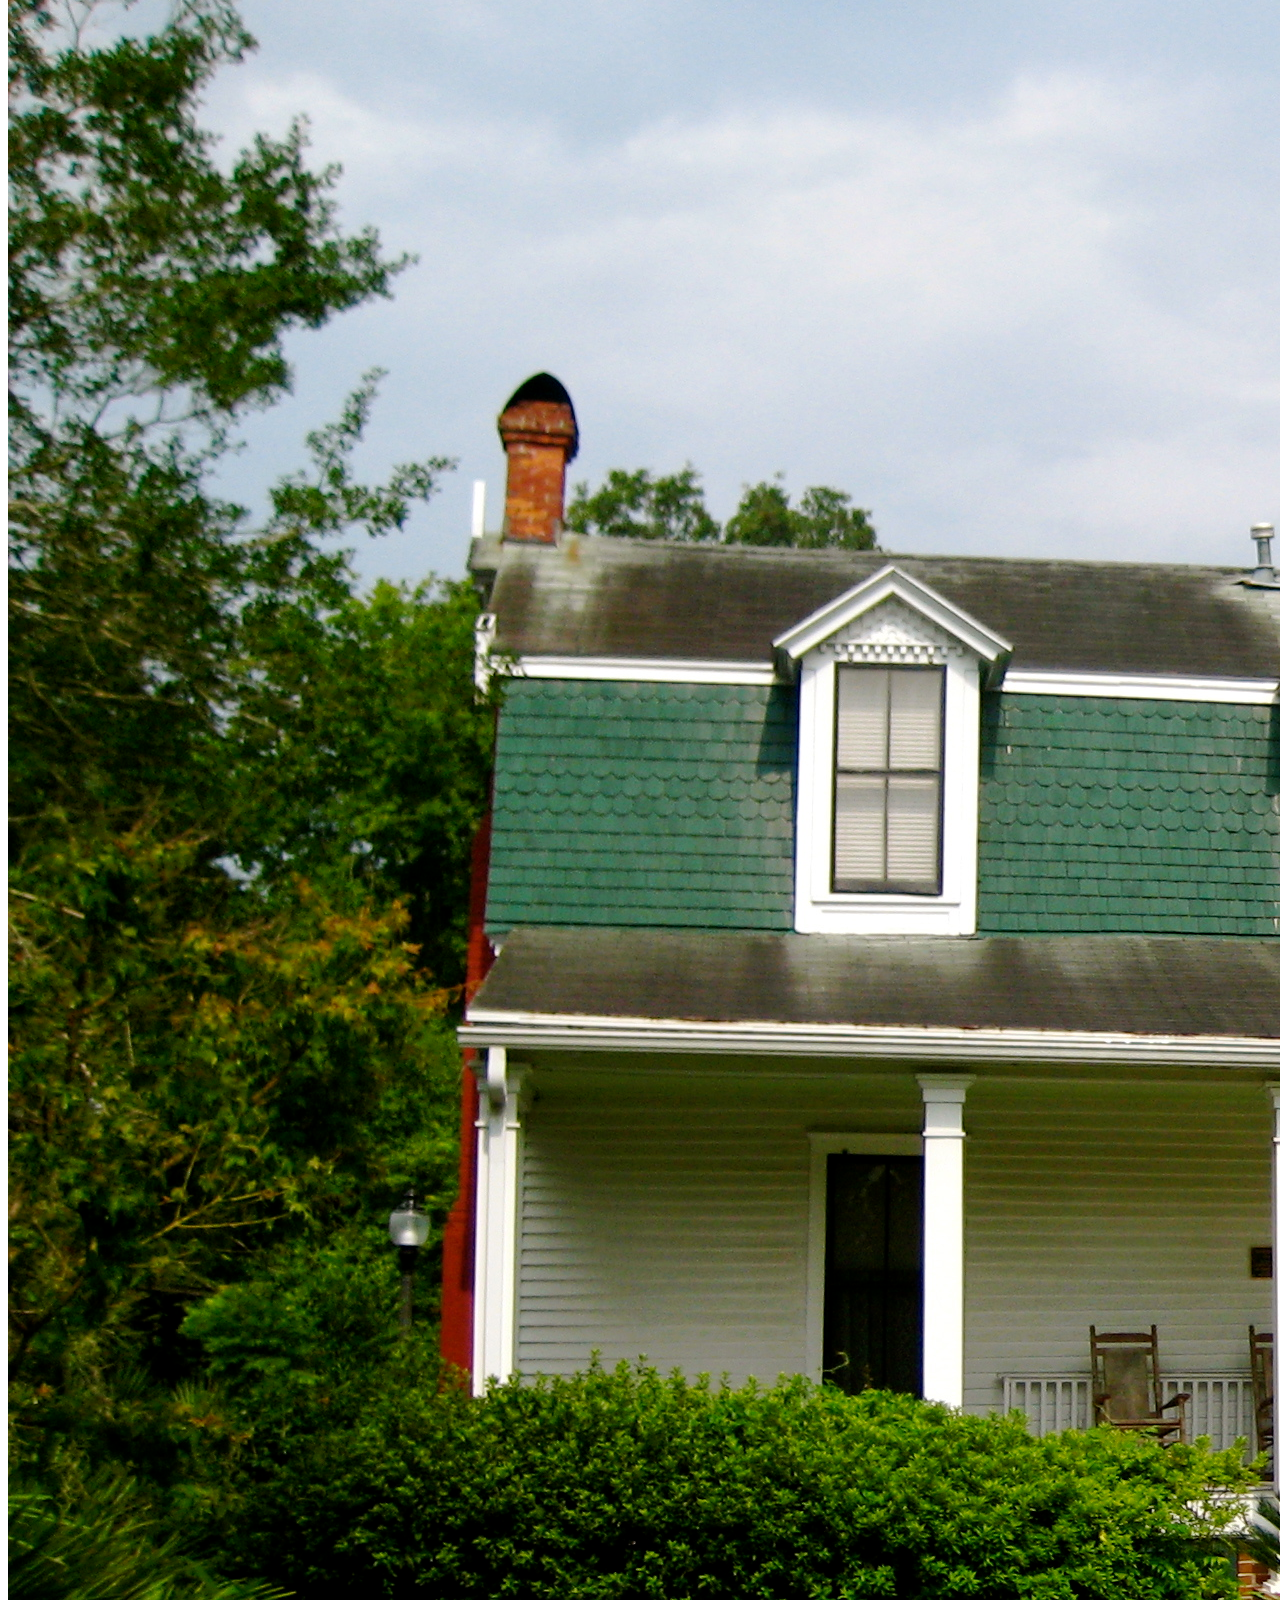
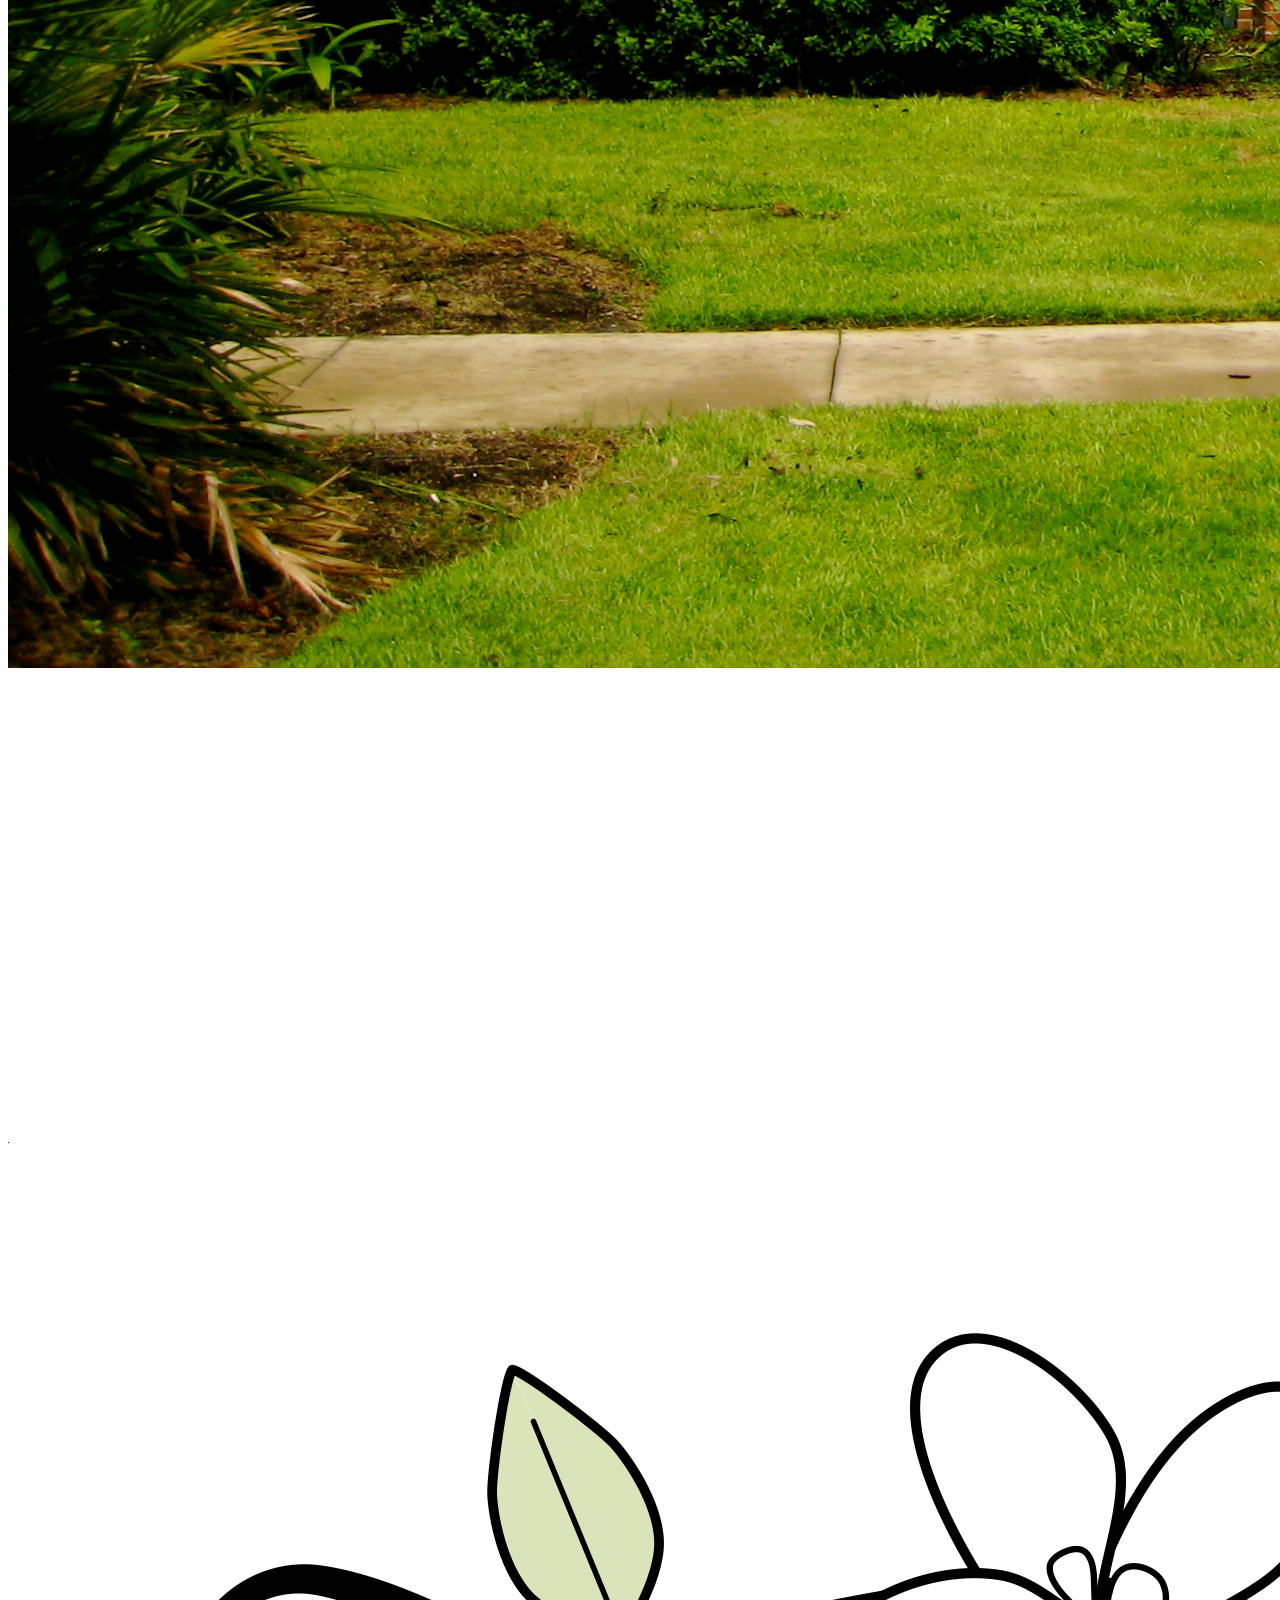
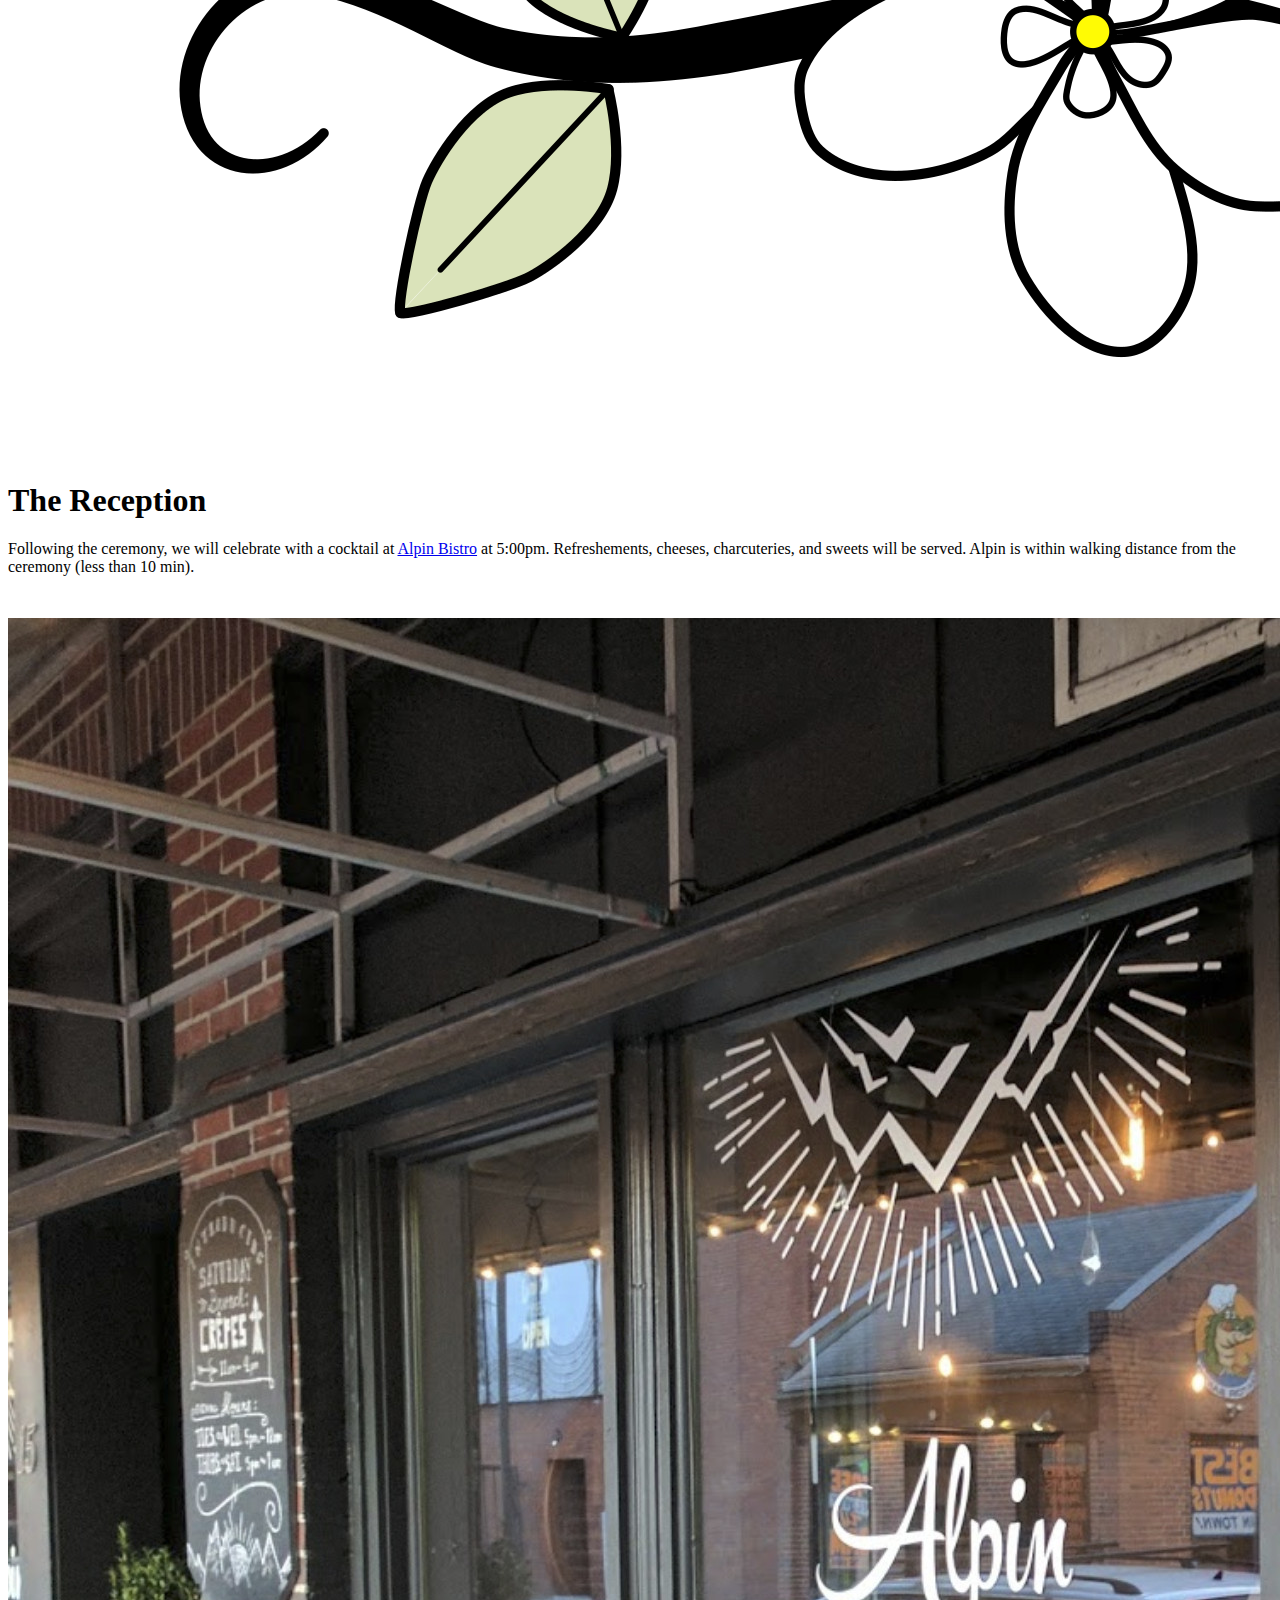
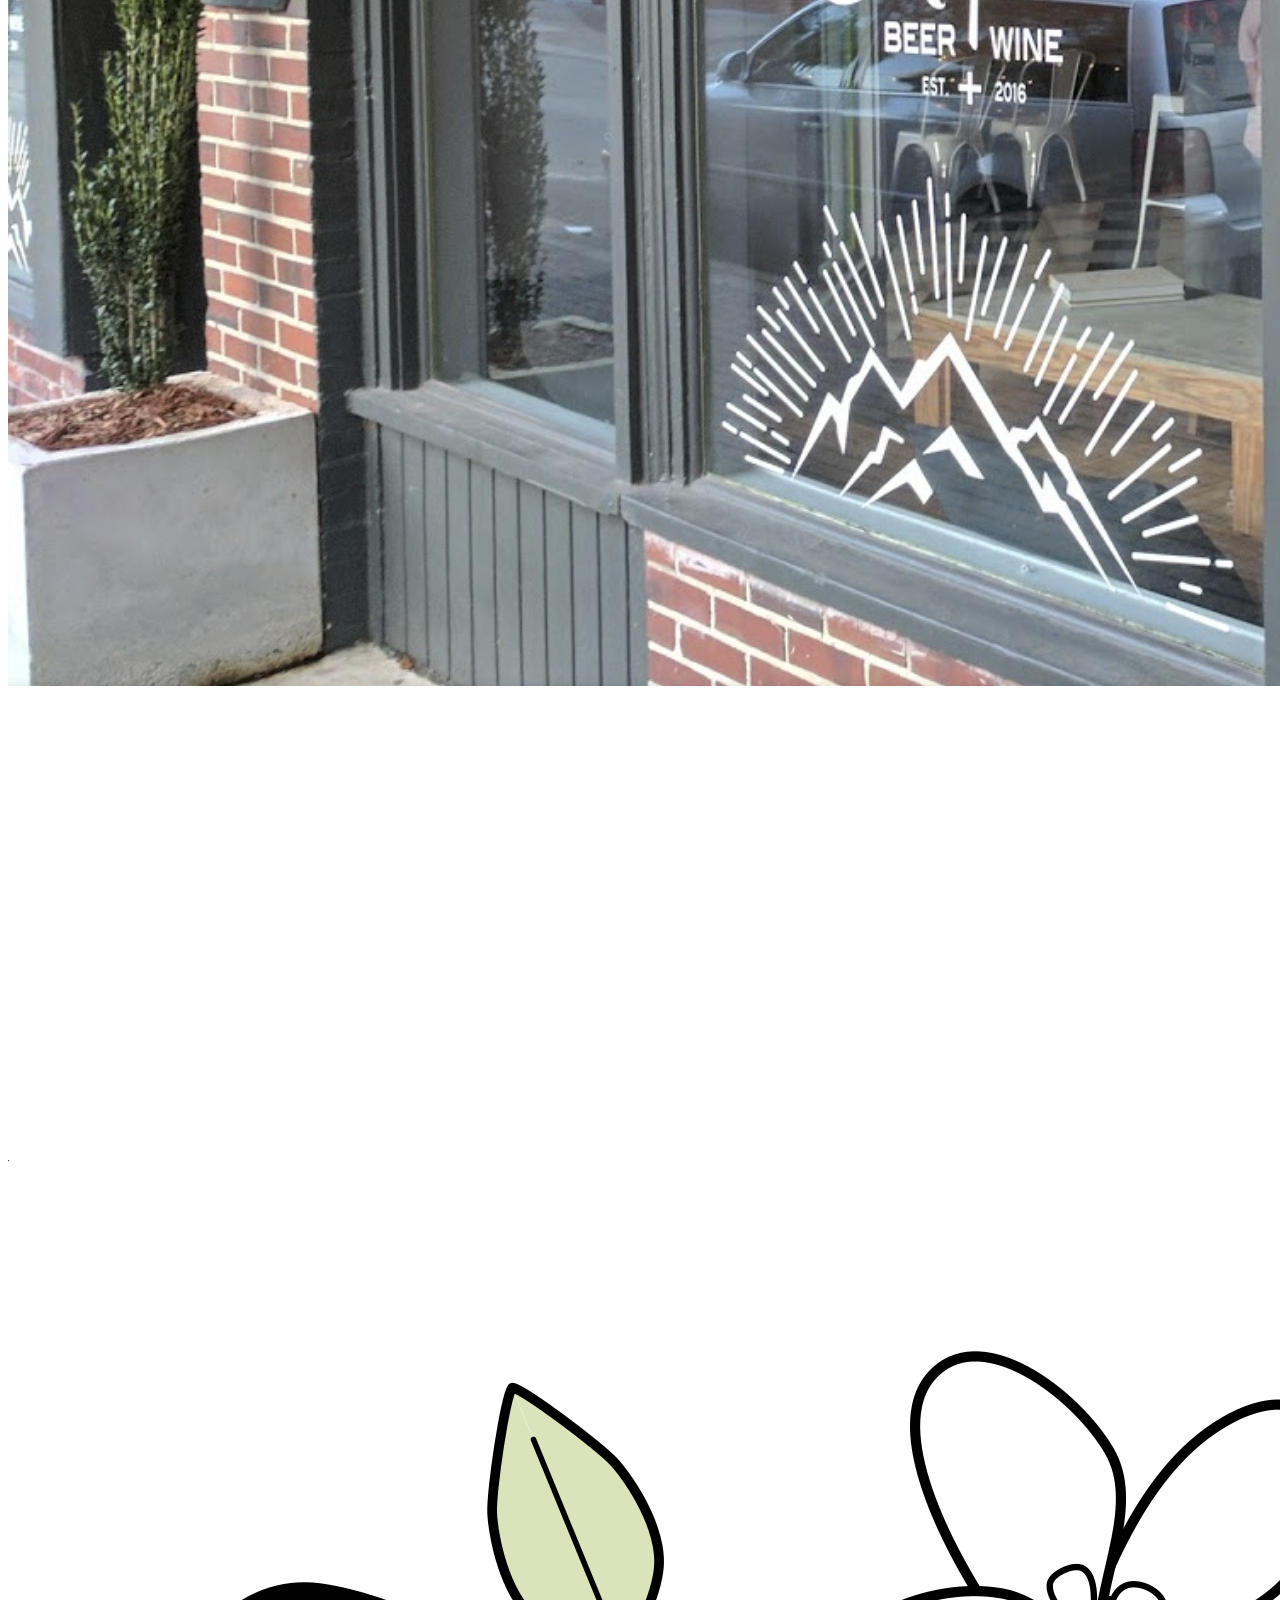
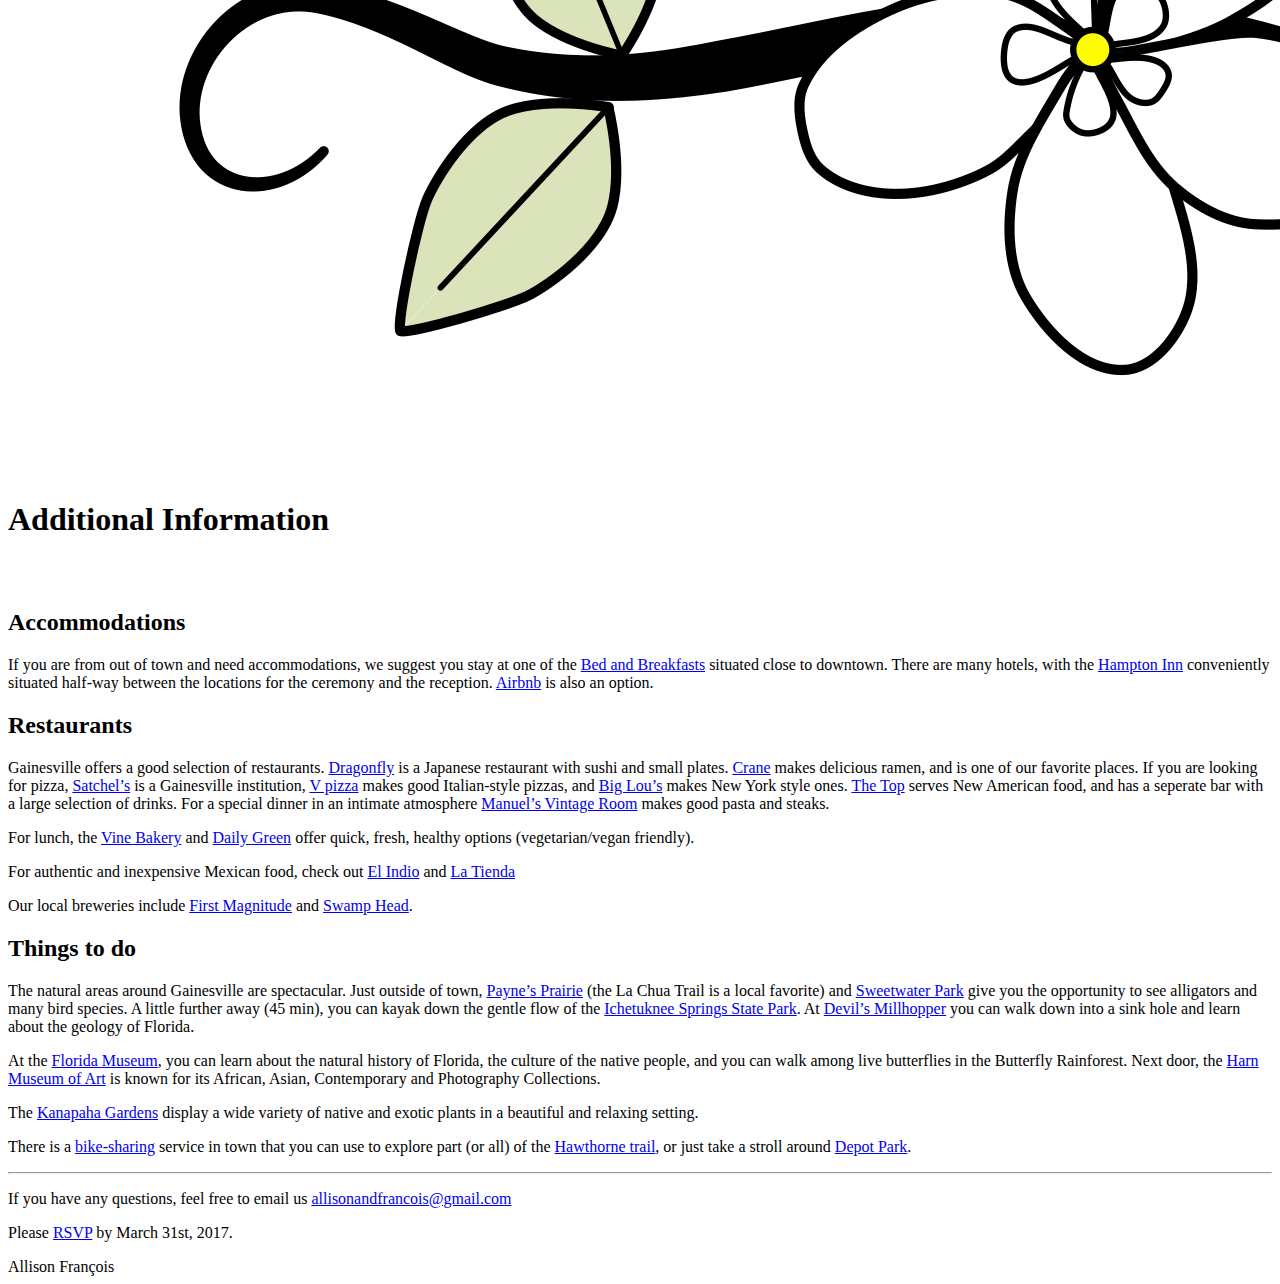
==== commit 2fd07d21: "fix typo, update weights" ====
--- a/index.html
+++ b/index.html
@@ -57,25 +57,25 @@
     <h1 class="post-title">RSVP</h1>
 
     <section class="post-content">
-    <p>Please <a href="https://docs.google.com/forms/d/e/1FAIpQLSeEDjO-0RjhEbKH98WNrRDkByJcboXrJjfX2T1WzyVpJBGGYw/viewform">fill out this form</a> to by March 31st, 2017 to RSVP.</p>
-
-    </section>
-
-    <footer class="post-footer">
-
-    
-
-    </footer>
-</article>
-</div>
-<div class='post-after'></div>
-
-                
-        
-                
-                    <div class='post-holder'>
-
-<article class="post first">
+    <p>Please <a href="https://docs.google.com/forms/d/e/1FAIpQLSeEDjO-0RjhEbKH98WNrRDkByJcboXrJjfX2T1WzyVpJBGGYw/viewform">fill out this form</a> by March 31st, 2017 to RSVP.</p>
+
+    </section>
+
+    <footer class="post-footer">
+
+    
+
+    </footer>
+</article>
+</div>
+<div class='post-after'></div>
+
+                
+        
+                
+                    <div class='post-holder'>
+
+<article class="post">
 
 
     <header class="post-header">
